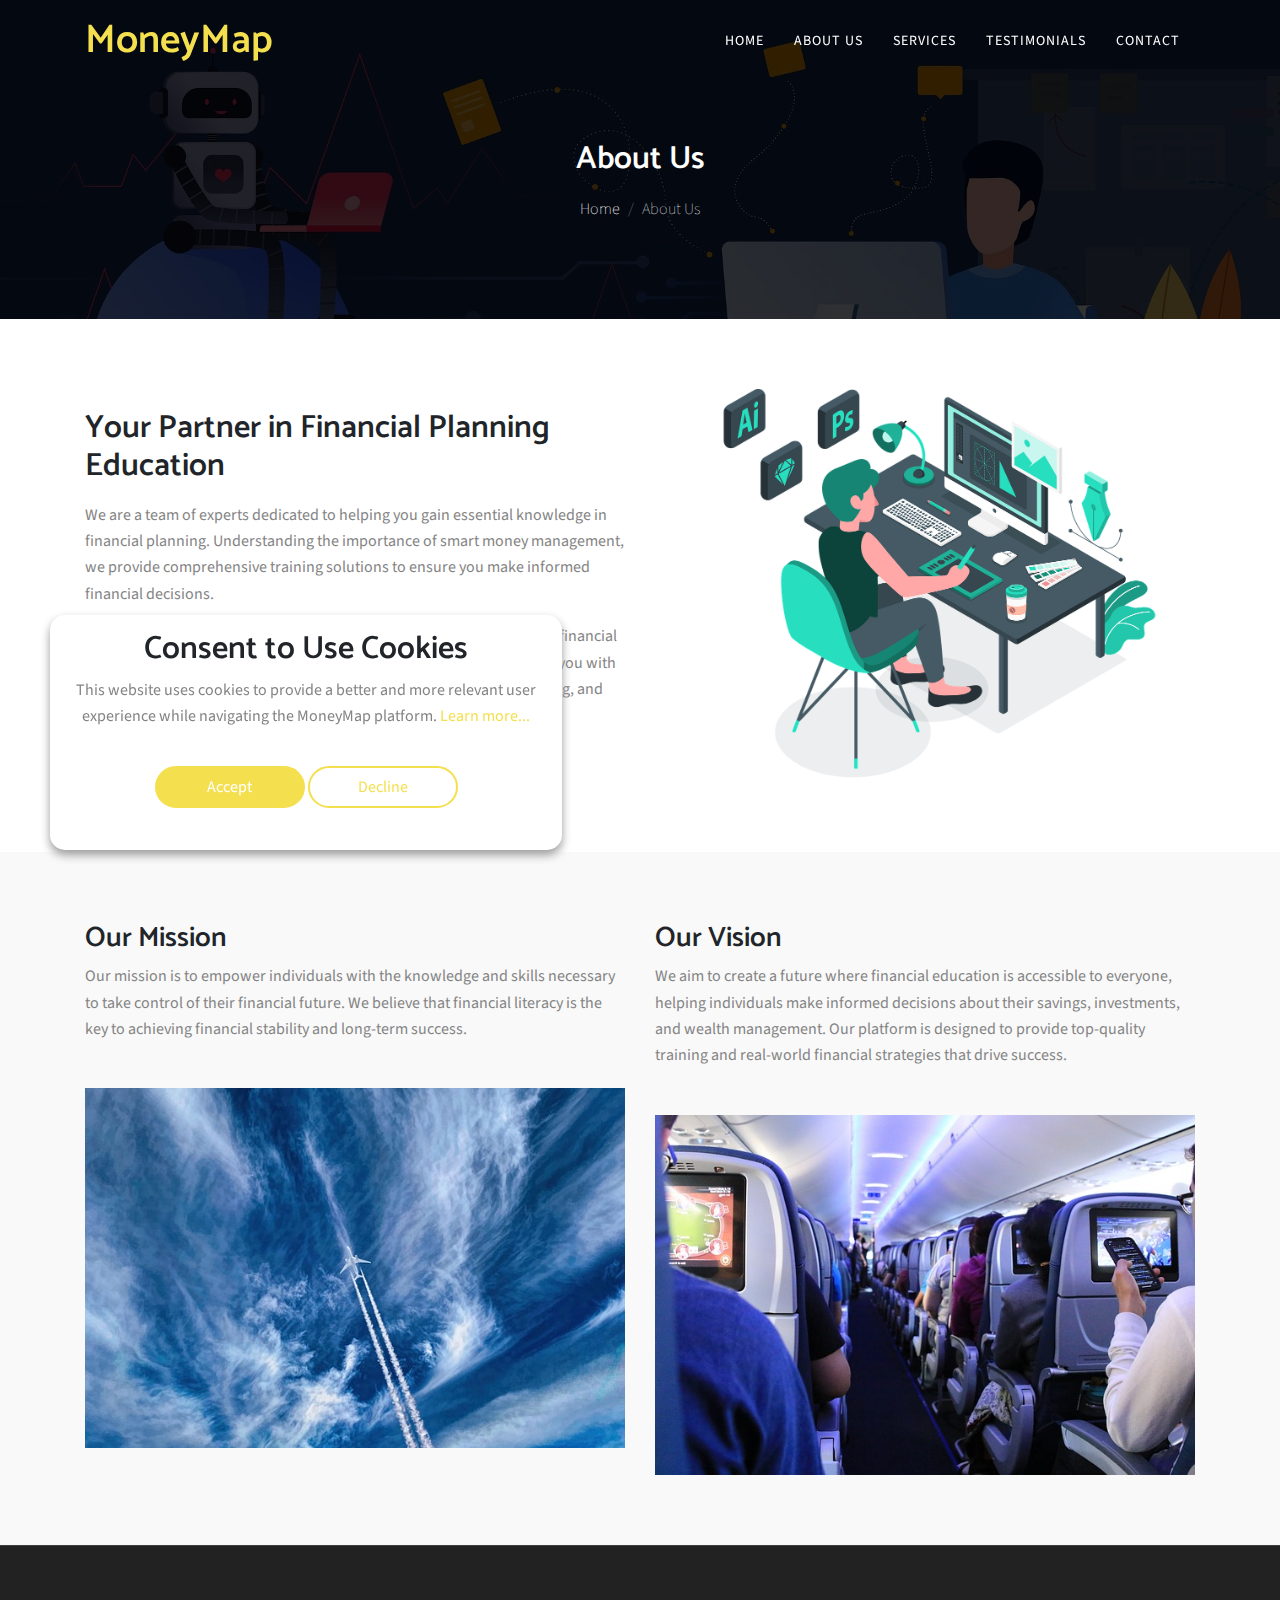
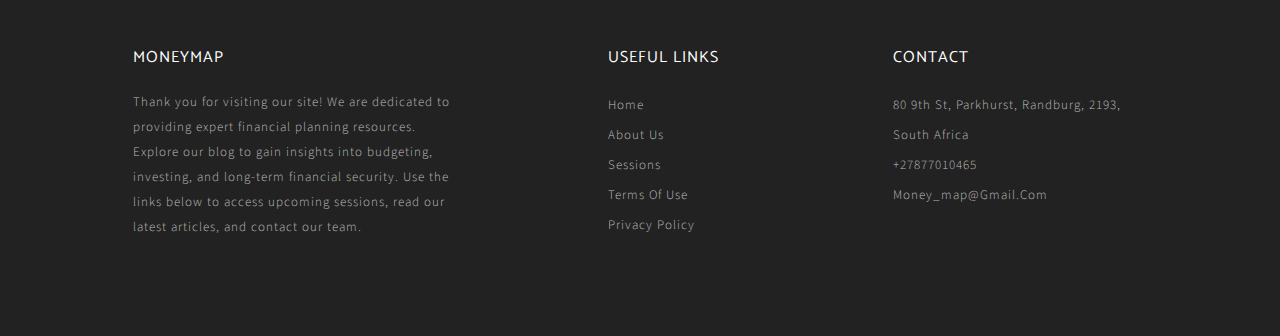
==== about.html @ ce61066f "WIP" ====
<!DOCTYPE html>

<html lang="en">
    <head>
        <!-- Basic Page Needs
  ================================================== -->
        <meta charset="utf-8" />
        <title>MoneyMap</title>

        <!-- Mobile Specific Metas
  ================================================== -->
        <meta http-equiv="X-UA-Compatible" content="IE=edge" />
        <meta
            name="description"
            content="One page parallax responsive HTML Template"
        />
        <meta
            name="viewport"
            content="width=device-width, initial-scale=1.0, maximum-scale=5.0"
        />
        <meta name="author" content="Themefisher" />
        <meta name="generator" content="Themefisher Bingo HTML Template v1.0" />

        <!-- Favicon -->
        <link
            rel="shortcut icon"
            type="image/x-icon"
            href="images/favicon.png"
        />

        <!-- CSS
  ================================================== -->
        <!-- Themefisher Icon font -->
        <link rel="stylesheet" href="plugins/themefisher-font/style.css" />
        <!-- bootstrap.min css -->
        <link rel="stylesheet" href="plugins/bootstrap/bootstrap.min.css" />
        <!-- Lightbox.min css -->
        <link rel="stylesheet" href="plugins/lightbox2/css/lightbox.min.css" />
        <!-- animation css -->
        <link rel="stylesheet" href="plugins/animate/animate.css" />
        <!-- Slick Carousel -->
        <link rel="stylesheet" href="plugins/slick/slick.css" />
        <!-- Main Stylesheet -->
        <link rel="stylesheet" href="css/style.css" />
    </head>
    <body id="body">
        <!--
  Start Preloader
  ==================================== -->
        <div id="preloader">
            <div class="preloader">
                <span></span>
                <span></span>
                <span></span>
                <span></span>
                <span></span>
                <span></span>
            </div>
        </div>
        <!--
  End Preloader
  ==================================== -->

        <!--
Fixed Navigation
==================================== -->
        <header class="navigation fixed-top">
            <div class="container">
                <!-- main nav -->
                <nav class="navbar navbar-expand-lg navbar-light px-0">
                    <!-- logo -->
                    <a class="navbar-brand logo" href="index.html">
                        <h1 style="margin-bottom: 0px; color: #f4df4eff">
                            MoneyMap
                        </h1>
                    </a>
                    <!-- /logo -->
                    <button
                        class="navbar-toggler"
                        type="button"
                        data-toggle="collapse"
                        data-target="#navigation"
                        aria-controls="navigation"
                        aria-expanded="false"
                        aria-label="Toggle navigation"
                    >
                        <span class="navbar-toggler-icon"></span>
                    </button>

                    <div class="collapse navbar-collapse" id="navigation">
                        <ul class="navbar-nav ml-auto text-center">
                            <li class="nav-item">
                                <a class="nav-link" href="index.html">Home</a>
                            </li>

                            <li class="nav-item">
                                <a class="nav-link" href="about.html"
                                    >About Us</a
                                >
                            </li>
                            <li class="nav-item">
                                <a class="nav-link" href="service.html"
                                    >Services</a
                                >
                            </li>
                            <li class="nav-item">
                                <a class="nav-link" href="testimonials.html"
                                    >Testimonials</a
                                >
                            </li>
                            <li class="nav-item">
                                <a class="nav-link" href="contact.html"
                                    >Contact</a
                                >
                            </li>
                        </ul>
                    </div>
                </nav>
                <!-- /main nav -->
            </div>
        </header>
        <!--
End Fixed Navigation
==================================== -->

        <section class="single-page-header">
            <div class="container">
                <div class="row">
                    <div class="col-md-12">
                        <h2>About Us</h2>
                        <ol
                            class="breadcrumb header-bradcrumb justify-content-center"
                        >
                            <li class="breadcrumb-item">
                                <a href="index.html" class="text-white">Home</a>
                            </li>
                            <li
                                class="breadcrumb-item active"
                                aria-current="page"
                            >
                                About Us
                            </li>
                        </ol>
                    </div>
                </div>
            </div>
        </section>

        <section class="about-shot-info section-sm">
            <div class="container">
                <div class="row">
                    <div class="col-lg-6 mt-20">
                        <h2 class="mb-3">
                            Your Partner in Financial Planning Education
                        </h2>
                        <p>
                            We are a team of experts dedicated to helping you
                            gain essential knowledge in financial planning.
                            Understanding the importance of smart money
                            management, we provide comprehensive training
                            solutions to ensure you make informed financial
                            decisions.
                        </p>
                        <p>
                            Our platform offers personalized learning
                            experiences tailored to your financial goals.
                            Whether you're a beginner or an experienced planner,
                            we equip you with the right tools and strategies to
                            improve budgeting, investment planning, and
                            long-term financial security.
                        </p>
                    </div>
                    <div class="col-lg-6 mt-4 mt-lg-0">
                        <img
                            loading="lazy"
                            class="img-fluid"
                            src="images/company/company-image.jpg"
                            alt="Financial Planning Training"
                        />
                    </div>
                </div>
            </div>
        </section>

        <section class="company-mission section-sm bg-gray">
            <div class="container">
                <div class="row">
                    <div class="col-md-6">
                        <h3>Our Mission</h3>
                        <p>
                            Our mission is to empower individuals with the
                            knowledge and skills necessary to take control of
                            their financial future. We believe that financial
                            literacy is the key to achieving financial stability
                            and long-term success.
                        </p>
                        <img
                            loading="lazy"
                            src="images/company/company-image-2.jpg"
                            alt="Financial Planning Strategies"
                            class="img-fluid mt-30"
                        />
                    </div>
                    <div class="col-md-6 mt-5 mt-md-0">
                        <h3>Our Vision</h3>
                        <p>
                            We aim to create a future where financial education
                            is accessible to everyone, helping individuals make
                            informed decisions about their savings, investments,
                            and wealth management. Our platform is designed to
                            provide top-quality training and real-world
                            financial strategies that drive success.
                        </p>
                        <img
                            loading="lazy"
                            src="images/company/company-image-3.jpg"
                            alt="Smart Financial Planning"
                            class="img-fluid mt-30"
                        />
                    </div>
                </div>
            </div>
        </section>

        <footer id="footer" class="bg-one">
            <div class="top-footer">
                <div class="container">
                    <div class="row justify-content-around">
                        <div class="col-lg-4 col-md-6 mb-5 mb-lg-0">
                            <h3>MoneyMap</h3>
                            <p>
                                Thank you for visiting our site! We are
                                dedicated to providing expert financial planning
                                resources. Explore our blog to gain insights
                                into budgeting, investing, and long-term
                                financial security. Use the links below to
                                access upcoming sessions, read our latest
                                articles, and contact our team.
                            </p>
                        </div>
                        <!-- End of .col-sm-3 -->

                        <div class="col-lg-2 col-md-6 mb-5 mb-md-0">
                            <ul>
                                <li>
                                    <h3>Useful Links</h3>
                                </li>
                                <li><a href="index.html">Home</a></li>
                                <li><a href="about.html">About Us</a></li>
                                <li><a href="webinars.html">Sessions</a></li>
                                <li>
                                    <a href="terms-of-use.html">Terms of Use</a>
                                </li>
                                <li>
                                    <a href="privacy-policy.html"
                                        >Privacy Policy</a
                                    >
                                </li>
                            </ul>
                        </div>
                        <!-- End of .col-sm-3 -->

                        <div class="col-lg-3 col-md-6">
                            <ul>
                                <li>
                                    <h3>Contact</h3>
                                </li>
                                <li>
                                    <a href="contact.html">
                                        80 9th St, Parkhurst, Randburg, 2193,
                                        South Africa
                                    </a>
                                </li>
                                <li>
                                    <a href="contact.html">+27877010465</a>
                                </li>
                                <li>
                                    <a href="contact.html"
                                        >money_map@gmail.com</a
                                    >
                                </li>
                            </ul>
                        </div>
                        <!-- End of .col-sm-3 -->
                    </div>
                </div>
                <!-- end container -->
            </div>
        </footer>
        <!-- end footer -->

        <!-- Cookie banner -->
        <div class="cookie-wrapper show">
            <div>
                <i class="bx bx-cookie"></i>
                <h2 style="text-align: center">Consent to Use Cookies</h2>
            </div>

            <div class="data">
                <p>
                    This website uses cookies to provide a better and more
                    relevant user experience while navigating the MoneyMap
                    platform.
                    <a href="cookie-policy.html">Learn more...</a>
                </p>
            </div>

            <div class="buttons">
                <button class="cookie-button" id="acceptBtn">Accept</button>
                <button class="cookie-button" id="declineBtn">Decline</button>
            </div>
        </div>
        <!-- End Cookie banner -->

        <!-- end Footer Area
========================================== -->
        <!-- 
    Essential Scripts
    =====================================-->
        <!-- Main jQuery -->
        <script src="plugins/jquery/jquery.min.js"></script>

        <!-- Bootstrap4 -->
        <script src="plugins/bootstrap/bootstrap.min.js"></script>
        <!-- Parallax -->
        <script src="plugins/parallax/jquery.parallax-1.1.3.js"></script>
        <!-- lightbox -->
        <script src="plugins/lightbox2/js/lightbox.min.js"></script>
        <!-- Owl Carousel -->
        <script src="plugins/slick/slick.min.js"></script>
        <!-- filter -->
        <script src="plugins/filterizr/jquery.filterizr.min.js"></script>
        <!-- Smooth Scroll js -->
        <script src="plugins/smooth-scroll/smooth-scroll.min.js"></script>

        <!-- Custom js -->
        <script src="js/script.js"></script>
        <script src="js/cookiebanner.js"></script>
    </body>
</html>
---- plugins/themefisher-font/style.css ----
@font-face {
  font-family: 'themefisher-font';
  src:  url('fonts/themefisher-font.eot?ug5hnh');
  src:  url('fonts/themefisher-font.eot?ug5hnh#iefix') format('embedded-opentype'),
    url('fonts/themefisher-font.ttf?ug5hnh') format('truetype'),
    url('fonts/themefisher-font.woff?ug5hnh') format('woff'),
    url('fonts/themefisher-font.svg?ug5hnh#themefisher-font') format('svg');
  font-weight: normal;
  font-style: normal;
}

[class^="tf-"], [class*=" tf-"] {
  /* use !important to prevent issues with browser extensions that change fonts */
  font-family: 'themefisher-font' !important;
  speak: none;
  font-style: normal;
  font-weight: normal;
  font-variant: normal;
  text-transform: none;
  line-height: 1;

  /* Better Font Rendering =========== */
  -webkit-font-smoothing: antialiased;
  -moz-osx-font-smoothing: grayscale;
}

.tf-ion-alert-circled:before {
  content: "\f100";
}
.tf-ion-alert:before {
  content: "\f101";
}
.tf-ion-android-add-circle:before {
  content: "\f359";
}
.tf-ion-android-add:before {
  content: "\f2c7";
}
.tf-ion-android-alarm-clock:before {
  content: "\f35a";
}
.tf-ion-android-alert:before {
  content: "\f35b";
}
.tf-ion-android-apps:before {
  content: "\f35c";
}
.tf-ion-android-archive:before {
  content: "\f2c9";
}
.tf-ion-android-arrow-back:before {
  content: "\f2ca";
}
.tf-ion-android-arrow-down:before {
  content: "\f35d";
}
.tf-ion-android-arrow-dropdown-circle:before {
  content: "\f35e";
}
.tf-ion-android-arrow-dropdown:before {
  content: "\f35f";
}
.tf-ion-android-arrow-dropleft-circle:before {
  content: "\f360";
}
.tf-ion-android-arrow-dropleft:before {
  content: "\f361";
}
.tf-ion-android-arrow-dropright-circle:before {
  content: "\f362";
}
.tf-ion-android-arrow-dropright:before {
  content: "\f363";
}
.tf-ion-android-arrow-dropup-circle:before {
  content: "\f364";
}
.tf-ion-android-arrow-dropup:before {
  content: "\f365";
}
.tf-ion-android-arrow-forward:before {
  content: "\f30f";
}
.tf-ion-android-arrow-up:before {
  content: "\f366";
}
.tf-ion-android-attach:before {
  content: "\f367";
}
.tf-ion-android-bar:before {
  content: "\f368";
}
.tf-ion-android-bicycle:before {
  content: "\f369";
}
.tf-ion-android-boat:before {
  content: "\f36a";
}
.tf-ion-android-bookmark:before {
  content: "\f36b";
}
.tf-ion-android-bulb:before {
  content: "\f36c";
}
.tf-ion-android-bus:before {
  content: "\f36d";
}
.tf-ion-android-calendar:before {
  content: "\f2d1";
}
.tf-ion-android-call:before {
  content: "\f2d2";
}
.tf-ion-android-camera:before {
  content: "\f2d3";
}
.tf-ion-android-cancel:before {
  content: "\f36e";
}
.tf-ion-android-car:before {
  content: "\f36f";
}
.tf-ion-android-cart:before {
  content: "\f370";
}
.tf-ion-android-chat:before {
  content: "\f2d4";
}
.tf-ion-android-checkbox-blank:before {
  content: "\f371";
}
.tf-ion-android-checkbox-outline-blank:before {
  content: "\f372";
}
.tf-ion-android-checkbox-outline:before {
  content: "\f373";
}
.tf-ion-android-checkbox:before {
  content: "\f374";
}
.tf-ion-android-checkmark-circle:before {
  content: "\f375";
}
.tf-ion-android-clipboard:before {
  content: "\f376";
}
.tf-ion-android-close:before {
  content: "\f2d7";
}
.tf-ion-android-cloud-circle:before {
  content: "\f377";
}
.tf-ion-android-cloud-done:before {
  content: "\f378";
}
.tf-ion-android-cloud-outline:before {
  content: "\f379";
}
.tf-ion-android-cloud:before {
  content: "\f37a";
}
.tf-ion-android-color-palette:before {
  content: "\f37b";
}
.tf-ion-android-compass:before {
  content: "\f37c";
}
.tf-ion-android-contact:before {
  content: "\f2d8";
}
.tf-ion-android-contacts:before {
  content: "\f2d9";
}
.tf-ion-android-contract:before {
  content: "\f37d";
}
.tf-ion-android-create:before {
  content: "\f37e";
}
.tf-ion-android-delete:before {
  content: "\f37f";
}
.tf-ion-android-desktop:before {
  content: "\f380";
}
.tf-ion-android-document:before {
  content: "\f381";
}
.tf-ion-android-done-all:before {
  content: "\f382";
}
.tf-ion-android-done:before {
  content: "\f383";
}
.tf-ion-android-download:before {
  content: "\f2dd";
}
.tf-ion-android-drafts:before {
  content: "\f384";
}
.tf-ion-android-exit:before {
  content: "\f385";
}
.tf-ion-android-expand:before {
  content: "\f386";
}
.tf-ion-android-favorite-outline:before {
  content: "\f387";
}
.tf-ion-android-favorite:before {
  content: "\f388";
}
.tf-ion-android-film:before {
  content: "\f389";
}
.tf-ion-android-folder-open:before {
  content: "\f38a";
}
.tf-ion-android-folder:before {
  content: "\f2e0";
}
.tf-ion-android-funnel:before {
  content: "\f38b";
}
.tf-ion-android-globe:before {
  content: "\f38c";
}
.tf-ion-android-hand:before {
  content: "\f2e3";
}
.tf-ion-android-hangout:before {
  content: "\f38d";
}
.tf-ion-android-happy:before {
  content: "\f38e";
}
.tf-ion-android-home:before {
  content: "\f38f";
}
.tf-ion-android-image:before {
  content: "\f2e4";
}
.tf-ion-android-laptop:before {
  content: "\f390";
}
.tf-ion-android-list:before {
  content: "\f391";
}
.tf-ion-android-locate:before {
  content: "\f2e9";
}
.tf-ion-android-lock:before {
  content: "\f392";
}
.tf-ion-android-mail:before {
  content: "\f2eb";
}
.tf-ion-android-map:before {
  content: "\f393";
}
.tf-ion-android-menu:before {
  content: "\f394";
}
.tf-ion-android-microphone-off:before {
  content: "\f395";
}
.tf-ion-android-microphone:before {
  content: "\f2ec";
}
.tf-ion-android-more-horizontal:before {
  content: "\f396";
}
.tf-ion-android-more-vertical:before {
  content: "\f397";
}
.tf-ion-android-navigate:before {
  content: "\f398";
}
.tf-ion-android-notifications-none:before {
  content: "\f399";
}
.tf-ion-android-notifications-off:before {
  content: "\f39a";
}
.tf-ion-android-notifications:before {
  content: "\f39b";
}
.tf-ion-android-open:before {
  content: "\f39c";
}
.tf-ion-android-options:before {
  content: "\f39d";
}
.tf-ion-android-people:before {
  content: "\f39e";
}
.tf-ion-android-person-add:before {
  content: "\f39f";
}
.tf-ion-android-person:before {
  content: "\f3a0";
}
.tf-ion-android-phone-landscape:before {
  content: "\f3a1";
}
.tf-ion-android-phone-portrait:before {
  content: "\f3a2";
}
.tf-ion-android-pin:before {
  content: "\f3a3";
}
.tf-ion-android-plane:before {
  content: "\f3a4";
}
.tf-ion-android-playstore:before {
  content: "\f2f0";
}
.tf-ion-android-print:before {
  content: "\f3a5";
}
.tf-ion-android-radio-button-off:before {
  content: "\f3a6";
}
.tf-ion-android-radio-button-on:before {
  content: "\f3a7";
}
.tf-ion-android-refresh:before {
  content: "\f3a8";
}
.tf-ion-android-remove-circle:before {
  content: "\f3a9";
}
.tf-ion-android-remove:before {
  content: "\f2f4";
}
.tf-ion-android-restaurant:before {
  content: "\f3aa";
}
.tf-ion-android-sad:before {
  content: "\f3ab";
}
.tf-ion-android-search:before {
  content: "\f2f5";
}
.tf-ion-android-send:before {
  content: "\f2f6";
}
.tf-ion-android-settings:before {
  content: "\f2f7";
}
.tf-ion-android-share-alt:before {
  content: "\f3ac";
}
.tf-ion-android-share:before {
  content: "\f2f8";
}
.tf-ion-android-star-half:before {
  content: "\f3ad";
}
.tf-ion-android-star-outline:before {
  content: "\f3ae";
}
.tf-ion-android-star:before {
  content: "\f2fc";
}
.tf-ion-android-stopwatch:before {
  content: "\f2fd";
}
.tf-ion-android-subway:before {
  content: "\f3af";
}
.tf-ion-android-sunny:before {
  content: "\f3b0";
}
.tf-ion-android-sync:before {
  content: "\f3b1";
}
.tf-ion-android-textsms:before {
  content: "\f3b2";
}
.tf-ion-android-time:before {
  content: "\f3b3";
}
.tf-ion-android-train:before {
  content: "\f3b4";
}
.tf-ion-android-unlock:before {
  content: "\f3b5";
}
.tf-ion-android-upload:before {
  content: "\f3b6";
}
.tf-ion-android-volume-down:before {
  content: "\f3b7";
}
.tf-ion-android-volume-mute:before {
  content: "\f3b8";
}
.tf-ion-android-volume-off:before {
  content: "\f3b9";
}
.tf-ion-android-volume-up:before {
  content: "\f3ba";
}
.tf-ion-android-walk:before {
  content: "\f3bb";
}
.tf-ion-android-warning:before {
  content: "\f3bc";
}
.tf-ion-android-watch:before {
  content: "\f3bd";
}
.tf-ion-android-wifi:before {
  content: "\f305";
}
.tf-ion-aperture:before {
  content: "\f313";
}
.tf-ion-archive:before {
  content: "\f102";
}
.tf-ion-arrow-down-a:before {
  content: "\f103";
}
.tf-ion-arrow-down-b:before {
  content: "\f104";
}
.tf-ion-arrow-down-c:before {
  content: "\f105";
}
.tf-ion-arrow-expand:before {
  content: "\f25e";
}
.tf-ion-arrow-graph-down-left:before {
  content: "\f25f";
}
.tf-ion-arrow-graph-down-right:before {
  content: "\f260";
}
.tf-ion-arrow-graph-up-left:before {
  content: "\f261";
}
.tf-ion-arrow-graph-up-right:before {
  content: "\f262";
}
.tf-ion-arrow-left-a:before {
  content: "\f106";
}
.tf-ion-arrow-left-b:before {
  content: "\f107";
}
.tf-ion-arrow-left-c:before {
  content: "\f108";
}
.tf-ion-arrow-move:before {
  content: "\f263";
}
.tf-ion-arrow-resize:before {
  content: "\f264";
}
.tf-ion-arrow-return-left:before {
  content: "\f265";
}
.tf-ion-arrow-return-right:before {
  content: "\f266";
}
.tf-ion-arrow-right-a:before {
  content: "\f109";
}
.tf-ion-arrow-right-b:before {
  content: "\f10a";
}
.tf-ion-arrow-right-c:before {
  content: "\f10b";
}
.tf-ion-arrow-shrink:before {
  content: "\f267";
}
.tf-ion-arrow-swap:before {
  content: "\f268";
}
.tf-ion-arrow-up-a:before {
  content: "\f10c";
}
.tf-ion-arrow-up-b:before {
  content: "\f10d";
}
.tf-ion-arrow-up-c:before {
  content: "\f10e";
}
.tf-ion-asterisk:before {
  content: "\f314";
}
.tf-ion-at:before {
  content: "\f10f";
}
.tf-ion-backspace-outline:before {
  content: "\f3be";
}
.tf-ion-backspace:before {
  content: "\f3bf";
}
.tf-ion-bag:before {
  content: "\f110";
}
.tf-ion-battery-charging:before {
  content: "\f111";
}
.tf-ion-battery-empty:before {
  content: "\f112";
}
.tf-ion-battery-full:before {
  content: "\f113";
}
.tf-ion-battery-half:before {
  content: "\f114";
}
.tf-ion-battery-low:before {
  content: "\f115";
}
.tf-ion-beaker:before {
  content: "\f269";
}
.tf-ion-beer:before {
  content: "\f26a";
}
.tf-ion-bluetooth:before {
  content: "\f116";
}
.tf-ion-bonfire:before {
  content: "\f315";
}
.tf-ion-bookmark:before {
  content: "\f26b";
}
.tf-ion-bowtie:before {
  content: "\f3c0";
}
.tf-ion-briefcase:before {
  content: "\f26c";
}
.tf-ion-bug:before {
  content: "\f2be";
}
.tf-ion-calculator:before {
  content: "\f26d";
}
.tf-ion-calendar:before {
  content: "\f117";
}
.tf-ion-camera:before {
  content: "\f118";
}
.tf-ion-card:before {
  content: "\f119";
}
.tf-ion-cash:before {
  content: "\f316";
}
.tf-ion-chatbox-working:before {
  content: "\f11a";
}
.tf-ion-chatbox:before {
  content: "\f11b";
}
.tf-ion-chatboxes:before {
  content: "\f11c";
}
.tf-ion-chatbubble-working:before {
  content: "\f11d";
}
.tf-ion-chatbubble:before {
  content: "\f11e";
}
.tf-ion-chatbubbles:before {
  content: "\f11f";
}
.tf-ion-checkmark-circled:before {
  content: "\f120";
}
.tf-ion-checkmark-round:before {
  content: "\f121";
}
.tf-ion-checkmark:before {
  content: "\f122";
}
.tf-ion-chevron-down:before {
  content: "\f123";
}
.tf-ion-chevron-left:before {
  content: "\f124";
}
.tf-ion-chevron-right:before {
  content: "\f125";
}
.tf-ion-chevron-up:before {
  content: "\f126";
}
.tf-ion-clipboard:before {
  content: "\f127";
}
.tf-ion-clock:before {
  content: "\f26e";
}
.tf-ion-close-circled:before {
  content: "\f128";
}
.tf-ion-close-round:before {
  content: "\f129";
}
.tf-ion-close:before {
  content: "\f12a";
}
.tf-ion-closed-captioning:before {
  content: "\f317";
}
.tf-ion-cloud:before {
  content: "\f12b";
}
.tf-ion-code-download:before {
  content: "\f26f";
}
.tf-ion-code-working:before {
  content: "\f270";
}
.tf-ion-code:before {
  content: "\f271";
}
.tf-ion-coffee:before {
  content: "\f272";
}
.tf-ion-compass:before {
  content: "\f273";
}
.tf-ion-compose:before {
  content: "\f12c";
}
.tf-ion-connection-bars:before {
  content: "\f274";
}
.tf-ion-contrast:before {
  content: "\f275";
}
.tf-ion-crop:before {
  content: "\f3c1";
}
.tf-ion-cube:before {
  content: "\f318";
}
.tf-ion-disc:before {
  content: "\f12d";
}
.tf-ion-document-text:before {
  content: "\f12e";
}
.tf-ion-document:before {
  content: "\f12f";
}
.tf-ion-drag:before {
  content: "\f130";
}
.tf-ion-earth:before {
  content: "\f276";
}
.tf-ion-easel:before {
  content: "\f3c2";
}
.tf-ion-edit:before {
  content: "\f2bf";
}
.tf-ion-egg:before {
  content: "\f277";
}
.tf-ion-eject:before {
  content: "\f131";
}
.tf-ion-email-unread:before {
  content: "\f3c3";
}
.tf-ion-email:before {
  content: "\f132";
}
.tf-ion-erlenmeyer-flask-bubbles:before {
  content: "\f3c4";
}
.tf-ion-erlenmeyer-flask:before {
  content: "\f3c5";
}
.tf-ion-eye-disabled:before {
  content: "\f306";
}
.tf-ion-eye:before {
  content: "\f133";
}
.tf-ion-female:before {
  content: "\f278";
}
.tf-ion-filing:before {
  content: "\f134";
}
.tf-ion-film-marker:before {
  content: "\f135";
}
.tf-ion-fireball:before {
  content: "\f319";
}
.tf-ion-flag:before {
  content: "\f279";
}
.tf-ion-flame:before {
  content: "\f31a";
}
.tf-ion-flash-off:before {
  content: "\f136";
}
.tf-ion-flash:before {
  content: "\f137";
}
.tf-ion-folder:before {
  content: "\f139";
}
.tf-ion-fork-repo:before {
  content: "\f2c0";
}
.tf-ion-fork:before {
  content: "\f27a";
}
.tf-ion-forward:before {
  content: "\f13a";
}
.tf-ion-funnel:before {
  content: "\f31b";
}
.tf-ion-gear-a:before {
  content: "\f13d";
}
.tf-ion-gear-b:before {
  content: "\f13e";
}
.tf-ion-grid:before {
  content: "\f13f";
}
.tf-ion-hammer:before {
  content: "\f27b";
}
.tf-ion-happy-outline:before {
  content: "\f3c6";
}
.tf-ion-happy:before {
  content: "\f31c";
}
.tf-ion-headphone:before {
  content: "\f140";
}
.tf-ion-heart-broken:before {
  content: "\f31d";
}
.tf-ion-heart:before {
  content: "\f141";
}
.tf-ion-help-buoy:before {
  content: "\f27c";
}
.tf-ion-help-circled:before {
  content: "\f142";
}
.tf-ion-help:before {
  content: "\f143";
}
.tf-ion-home:before {
  content: "\f144";
}
.tf-ion-icecream:before {
  content: "\f27d";
}
.tf-ion-image:before {
  content: "\f147";
}
.tf-ion-images:before {
  content: "\f148";
}
.tf-ion-information-circled:before {
  content: "\f149";
}
.tf-ion-information:before {
  content: "\f14a";
}
.tf-ion-ionic:before {
  content: "\f14b";
}
.tf-ion-ios-alarm-outline:before {
  content: "\f3c7";
}
.tf-ion-ios-alarm:before {
  content: "\f3c8";
}
.tf-ion-ios-albums-outline:before {
  content: "\f3c9";
}
.tf-ion-ios-albums:before {
  content: "\f3ca";
}
.tf-ion-ios-americanfootball-outline:before {
  content: "\f3cb";
}
.tf-ion-ios-americanfootball:before {
  content: "\f3cc";
}
.tf-ion-ios-analytics-outline:before {
  content: "\f3cd";
}
.tf-ion-ios-analytics:before {
  content: "\f3ce";
}
.tf-ion-ios-arrow-back:before {
  content: "\f3cf";
}
.tf-ion-ios-arrow-down:before {
  content: "\f3d0";
}
.tf-ion-ios-arrow-forward:before {
  content: "\f3d1";
}
.tf-ion-ios-arrow-left:before {
  content: "\f3d2";
}
.tf-ion-ios-arrow-right:before {
  content: "\f3d3";
}
.tf-ion-ios-arrow-thin-down:before {
  content: "\f3d4";
}
.tf-ion-ios-arrow-thin-left:before {
  content: "\f3d5";
}
.tf-ion-ios-arrow-thin-right:before {
  content: "\f3d6";
}
.tf-ion-ios-arrow-thin-up:before {
  content: "\f3d7";
}
.tf-ion-ios-arrow-up:before {
  content: "\f3d8";
}
.tf-ion-ios-at-outline:before {
  content: "\f3d9";
}
.tf-ion-ios-at:before {
  content: "\f3da";
}
.tf-ion-ios-barcode-outline:before {
  content: "\f3db";
}
.tf-ion-ios-barcode:before {
  content: "\f3dc";
}
.tf-ion-ios-baseball-outline:before {
  content: "\f3dd";
}
.tf-ion-ios-baseball:before {
  content: "\f3de";
}
.tf-ion-ios-basketball-outline:before {
  content: "\f3df";
}
.tf-ion-ios-basketball:before {
  content: "\f3e0";
}
.tf-ion-ios-bell-outline:before {
  content: "\f3e1";
}
.tf-ion-ios-bell:before {
  content: "\f3e2";
}
.tf-ion-ios-body-outline:before {
  content: "\f3e3";
}
.tf-ion-ios-body:before {
  content: "\f3e4";
}
.tf-ion-ios-bolt-outline:before {
  content: "\f3e5";
}
.tf-ion-ios-bolt:before {
  content: "\f3e6";
}
.tf-ion-ios-book-outline:before {
  content: "\f3e7";
}
.tf-ion-ios-book:before {
  content: "\f3e8";
}
.tf-ion-ios-bookmarks-outline:before {
  content: "\f3e9";
}
.tf-ion-ios-bookmarks:before {
  content: "\f3ea";
}
.tf-ion-ios-box-outline:before {
  content: "\f3eb";
}
.tf-ion-ios-box:before {
  content: "\f3ec";
}
.tf-ion-ios-briefcase-outline:before {
  content: "\f3ed";
}
.tf-ion-ios-briefcase:before {
  content: "\f3ee";
}
.tf-ion-ios-browsers-outline:before {
  content: "\f3ef";
}
.tf-ion-ios-browsers:before {
  content: "\f3f0";
}
.tf-ion-ios-calculator-outline:before {
  content: "\f3f1";
}
.tf-ion-ios-calculator:before {
  content: "\f3f2";
}
.tf-ion-ios-calendar-outline:before {
  content: "\f3f3";
}
.tf-ion-ios-calendar:before {
  content: "\f3f4";
}
.tf-ion-ios-camera-outline:before {
  content: "\f3f5";
}
.tf-ion-ios-camera:before {
  content: "\f3f6";
}
.tf-ion-ios-cart-outline:before {
  content: "\f3f7";
}
.tf-ion-ios-cart:before {
  content: "\f3f8";
}
.tf-ion-ios-chatboxes-outline:before {
  content: "\f3f9";
}
.tf-ion-ios-chatboxes:before {
  content: "\f3fa";
}
.tf-ion-ios-chatbubble-outline:before {
  content: "\f3fb";
}
.tf-ion-ios-chatbubble:before {
  content: "\f3fc";
}
.tf-ion-ios-checkmark-empty:before {
  content: "\f3fd";
}
.tf-ion-ios-checkmark-outline:before {
  content: "\f3fe";
}
.tf-ion-ios-checkmark:before {
  content: "\f3ff";
}
.tf-ion-ios-circle-filled:before {
  content: "\f400";
}
.tf-ion-ios-circle-outline:before {
  content: "\f401";
}
.tf-ion-ios-clock-outline:before {
  content: "\f402";
}
.tf-ion-ios-clock:before {
  content: "\f403";
}
.tf-ion-ios-close-empty:before {
  content: "\f404";
}
.tf-ion-ios-close-outline:before {
  content: "\f405";
}
.tf-ion-ios-close:before {
  content: "\f406";
}
.tf-ion-ios-cloud-download-outline:before {
  content: "\f407";
}
.tf-ion-ios-cloud-download:before {
  content: "\f408";
}
.tf-ion-ios-cloud-outline:before {
  content: "\f409";
}
.tf-ion-ios-cloud-upload-outline:before {
  content: "\f40a";
}
.tf-ion-ios-cloud-upload:before {
  content: "\f40b";
}
.tf-ion-ios-cloud:before {
  content: "\f40c";
}
.tf-ion-ios-cloudy-night-outline:before {
  content: "\f40d";
}
.tf-ion-ios-cloudy-night:before {
  content: "\f40e";
}
.tf-ion-ios-cloudy-outline:before {
  content: "\f40f";
}
.tf-ion-ios-cloudy:before {
  content: "\f410";
}
.tf-ion-ios-cog-outline:before {
  content: "\f411";
}
.tf-ion-ios-cog:before {
  content: "\f412";
}
.tf-ion-ios-color-filter-outline:before {
  content: "\f413";
}
.tf-ion-ios-color-filter:before {
  content: "\f414";
}
.tf-ion-ios-color-wand-outline:before {
  content: "\f415";
}
.tf-ion-ios-color-wand:before {
  content: "\f416";
}
.tf-ion-ios-compose-outline:before {
  content: "\f417";
}
.tf-ion-ios-compose:before {
  content: "\f418";
}
.tf-ion-ios-contact-outline:before {
  content: "\f419";
}
.tf-ion-ios-contact:before {
  content: "\f41a";
}
.tf-ion-ios-copy-outline:before {
  content: "\f41b";
}
.tf-ion-ios-copy:before {
  content: "\f41c";
}
.tf-ion-ios-crop-strong:before {
  content: "\f41d";
}
.tf-ion-ios-crop:before {
  content: "\f41e";
}
.tf-ion-ios-download-outline:before {
  content: "\f41f";
}
.tf-ion-ios-download:before {
  content: "\f420";
}
.tf-ion-ios-drag:before {
  content: "\f421";
}
.tf-ion-ios-email-outline:before {
  content: "\f422";
}
.tf-ion-ios-email:before {
  content: "\f423";
}
.tf-ion-ios-eye-outline:before {
  content: "\f424";
}
.tf-ion-ios-eye:before {
  content: "\f425";
}
.tf-ion-ios-fastforward-outline:before {
  content: "\f426";
}
.tf-ion-ios-fastforward:before {
  content: "\f427";
}
.tf-ion-ios-filing-outline:before {
  content: "\f428";
}
.tf-ion-ios-filing:before {
  content: "\f429";
}
.tf-ion-ios-film-outline:before {
  content: "\f42a";
}
.tf-ion-ios-film:before {
  content: "\f42b";
}
.tf-ion-ios-flag-outline:before {
  content: "\f42c";
}
.tf-ion-ios-flag:before {
  content: "\f42d";
}
.tf-ion-ios-flame-outline:before {
  content: "\f42e";
}
.tf-ion-ios-flame:before {
  content: "\f42f";
}
.tf-ion-ios-flask-outline:before {
  content: "\f430";
}
.tf-ion-ios-flask:before {
  content: "\f431";
}
.tf-ion-ios-flower-outline:before {
  content: "\f432";
}
.tf-ion-ios-flower:before {
  content: "\f433";
}
.tf-ion-ios-folder-outline:before {
  content: "\f434";
}
.tf-ion-ios-folder:before {
  content: "\f435";
}
.tf-ion-ios-football-outline:before {
  content: "\f436";
}
.tf-ion-ios-football:before {
  content: "\f437";
}
.tf-ion-ios-game-controller-a-outline:before {
  content: "\f438";
}
.tf-ion-ios-game-controller-a:before {
  content: "\f439";
}
.tf-ion-ios-game-controller-b-outline:before {
  content: "\f43a";
}
.tf-ion-ios-game-controller-b:before {
  content: "\f43b";
}
.tf-ion-ios-gear-outline:before {
  content: "\f43c";
}
.tf-ion-ios-gear:before {
  content: "\f43d";
}
.tf-ion-ios-glasses-outline:before {
  content: "\f43e";
}
.tf-ion-ios-glasses:before {
  content: "\f43f";
}
.tf-ion-ios-grid-view-outline:before {
  content: "\f440";
}
.tf-ion-ios-grid-view:before {
  content: "\f441";
}
.tf-ion-ios-heart-outline:before {
  content: "\f442";
}
.tf-ion-ios-heart:before {
  content: "\f443";
}
.tf-ion-ios-help-empty:before {
  content: "\f444";
}
.tf-ion-ios-help-outline:before {
  content: "\f445";
}
.tf-ion-ios-help:before {
  content: "\f446";
}
.tf-ion-ios-home-outline:before {
  content: "\f447";
}
.tf-ion-ios-home:before {
  content: "\f448";
}
.tf-ion-ios-infinite-outline:before {
  content: "\f449";
}
.tf-ion-ios-infinite:before {
  content: "\f44a";
}
.tf-ion-ios-information-empty:before {
  content: "\f44b";
}
.tf-ion-ios-information-outline:before {
  content: "\f44c";
}
.tf-ion-ios-information:before {
  content: "\f44d";
}
.tf-ion-ios-ionic-outline:before {
  content: "\f44e";
}
.tf-ion-ios-keypad-outline:before {
  content: "\f44f";
}
.tf-ion-ios-keypad:before {
  content: "\f450";
}
.tf-ion-ios-lightbulb-outline:before {
  content: "\f451";
}
.tf-ion-ios-lightbulb:before {
  content: "\f452";
}
.tf-ion-ios-list-outline:before {
  content: "\f453";
}
.tf-ion-ios-list:before {
  content: "\f454";
}
.tf-ion-ios-location-outline:before {
  content: "\f455";
}
.tf-ion-ios-location:before {
  content: "\f456";
}
.tf-ion-ios-locked-outline:before {
  content: "\f457";
}
.tf-ion-ios-locked:before {
  content: "\f458";
}
.tf-ion-ios-loop-strong:before {
  content: "\f459";
}
.tf-ion-ios-loop:before {
  content: "\f45a";
}
.tf-ion-ios-medical-outline:before {
  content: "\f45b";
}
.tf-ion-ios-medical:before {
  content: "\f45c";
}
.tf-ion-ios-medkit-outline:before {
  content: "\f45d";
}
.tf-ion-ios-medkit:before {
  content: "\f45e";
}
.tf-ion-ios-mic-off:before {
  content: "\f45f";
}
.tf-ion-ios-mic-outline:before {
  content: "\f460";
}
.tf-ion-ios-mic:before {
  content: "\f461";
}
.tf-ion-ios-minus-empty:before {
  content: "\f462";
}
.tf-ion-ios-minus-outline:before {
  content: "\f463";
}
.tf-ion-ios-minus:before {
  content: "\f464";
}
.tf-ion-ios-monitor-outline:before {
  content: "\f465";
}
.tf-ion-ios-monitor:before {
  content: "\f466";
}
.tf-ion-ios-moon-outline:before {
  content: "\f467";
}
.tf-ion-ios-moon:before {
  content: "\f468";
}
.tf-ion-ios-more-outline:before {
  content: "\f469";
}
.tf-ion-ios-more:before {
  content: "\f46a";
}
.tf-ion-ios-musical-note:before {
  content: "\f46b";
}
.tf-ion-ios-musical-notes:before {
  content: "\f46c";
}
.tf-ion-ios-navigate-outline:before {
  content: "\f46d";
}
.tf-ion-ios-navigate:before {
  content: "\f46e";
}
.tf-ion-ios-nutrition-outline:before {
  content: "\f46f";
}
.tf-ion-ios-nutrition:before {
  content: "\f470";
}
.tf-ion-ios-paper-outline:before {
  content: "\f471";
}
.tf-ion-ios-paper:before {
  content: "\f472";
}
.tf-ion-ios-paperplane-outline:before {
  content: "\f473";
}
.tf-ion-ios-paperplane:before {
  content: "\f474";
}
.tf-ion-ios-partlysunny-outline:before {
  content: "\f475";
}
.tf-ion-ios-partlysunny:before {
  content: "\f476";
}
.tf-ion-ios-pause-outline:before {
  content: "\f477";
}
.tf-ion-ios-pause:before {
  content: "\f478";
}
.tf-ion-ios-paw-outline:before {
  content: "\f479";
}
.tf-ion-ios-paw:before {
  content: "\f47a";
}
.tf-ion-ios-people-outline:before {
  content: "\f47b";
}
.tf-ion-ios-people:before {
  content: "\f47c";
}
.tf-ion-ios-person-outline:before {
  content: "\f47d";
}
.tf-ion-ios-person:before {
  content: "\f47e";
}
.tf-ion-ios-personadd-outline:before {
  content: "\f47f";
}
.tf-ion-ios-personadd:before {
  content: "\f480";
}
.tf-ion-ios-photos-outline:before {
  content: "\f481";
}
.tf-ion-ios-photos:before {
  content: "\f482";
}
.tf-ion-ios-pie-outline:before {
  content: "\f483";
}
.tf-ion-ios-pie:before {
  content: "\f484";
}
.tf-ion-ios-pint-outline:before {
  content: "\f485";
}
.tf-ion-ios-pint:before {
  content: "\f486";
}
.tf-ion-ios-play-outline:before {
  content: "\f487";
}
.tf-ion-ios-play:before {
  content: "\f488";
}
.tf-ion-ios-plus-empty:before {
  content: "\f489";
}
.tf-ion-ios-plus-outline:before {
  content: "\f48a";
}
.tf-ion-ios-plus:before {
  content: "\f48b";
}
.tf-ion-ios-pricetag-outline:before {
  content: "\f48c";
}
.tf-ion-ios-pricetag:before {
  content: "\f48d";
}
.tf-ion-ios-pricetags-outline:before {
  content: "\f48e";
}
.tf-ion-ios-pricetags:before {
  content: "\f48f";
}
.tf-ion-ios-printer-outline:before {
  content: "\f490";
}
.tf-ion-ios-printer:before {
  content: "\f491";
}
.tf-ion-ios-pulse-strong:before {
  content: "\f492";
}
.tf-ion-ios-pulse:before {
  content: "\f493";
}
.tf-ion-ios-rainy-outline:before {
  content: "\f494";
}
.tf-ion-ios-rainy:before {
  content: "\f495";
}
.tf-ion-ios-recording-outline:before {
  content: "\f496";
}
.tf-ion-ios-recording:before {
  content: "\f497";
}
.tf-ion-ios-redo-outline:before {
  content: "\f498";
}
.tf-ion-ios-redo:before {
  content: "\f499";
}
.tf-ion-ios-refresh-empty:before {
  content: "\f49a";
}
.tf-ion-ios-refresh-outline:before {
  content: "\f49b";
}
.tf-ion-ios-refresh:before {
  content: "\f49c";
}
.tf-ion-ios-reload:before {
  content: "\f49d";
}
.tf-ion-ios-reverse-camera-outline:before {
  content: "\f49e";
}
.tf-ion-ios-reverse-camera:before {
  content: "\f49f";
}
.tf-ion-ios-rewind-outline:before {
  content: "\f4a0";
}
.tf-ion-ios-rewind:before {
  content: "\f4a1";
}
.tf-ion-ios-rose-outline:before {
  content: "\f4a2";
}
.tf-ion-ios-rose:before {
  content: "\f4a3";
}
.tf-ion-ios-search-strong:before {
  content: "\f4a4";
}
.tf-ion-ios-search:before {
  content: "\f4a5";
}
.tf-ion-ios-settings-strong:before {
  content: "\f4a6";
}
.tf-ion-ios-settings:before {
  content: "\f4a7";
}
.tf-ion-ios-shuffle-strong:before {
  content: "\f4a8";
}
.tf-ion-ios-shuffle:before {
  content: "\f4a9";
}
.tf-ion-ios-skipbackward-outline:before {
  content: "\f4aa";
}
.tf-ion-ios-skipbackward:before {
  content: "\f4ab";
}
.tf-ion-ios-skipforward-outline:before {
  content: "\f4ac";
}
.tf-ion-ios-skipforward:before {
  content: "\f4ad";
}
.tf-ion-ios-snowy:before {
  content: "\f4ae";
}
.tf-ion-ios-speedometer-outline:before {
  content: "\f4af";
}
.tf-ion-ios-speedometer:before {
  content: "\f4b0";
}
.tf-ion-ios-star-half:before {
  content: "\f4b1";
}
.tf-ion-ios-star-outline:before {
  content: "\f4b2";
}
.tf-ion-ios-star:before {
  content: "\f4b3";
}
.tf-ion-ios-stopwatch-outline:before {
  content: "\f4b4";
}
.tf-ion-ios-stopwatch:before {
  content: "\f4b5";
}
.tf-ion-ios-sunny-outline:before {
  content: "\f4b6";
}
.tf-ion-ios-sunny:before {
  content: "\f4b7";
}
.tf-ion-ios-telephone-outline:before {
  content: "\f4b8";
}
.tf-ion-ios-telephone:before {
  content: "\f4b9";
}
.tf-ion-ios-tennisball-outline:before {
  content: "\f4ba";
}
.tf-ion-ios-tennisball:before {
  content: "\f4bb";
}
.tf-ion-ios-thunderstorm-outline:before {
  content: "\f4bc";
}
.tf-ion-ios-thunderstorm:before {
  content: "\f4bd";
}
.tf-ion-ios-time-outline:before {
  content: "\f4be";
}
.tf-ion-ios-time:before {
  content: "\f4bf";
}
.tf-ion-ios-timer-outline:before {
  content: "\f4c0";
}
.tf-ion-ios-timer:before {
  content: "\f4c1";
}
.tf-ion-ios-toggle-outline:before {
  content: "\f4c2";
}
.tf-ion-ios-toggle:before {
  content: "\f4c3";
}
.tf-ion-ios-trash-outline:before {
  content: "\f4c4";
}
.tf-ion-ios-trash:before {
  content: "\f4c5";
}
.tf-ion-ios-undo-outline:before {
  content: "\f4c6";
}
.tf-ion-ios-undo:before {
  content: "\f4c7";
}
.tf-ion-ios-unlocked-outline:before {
  content: "\f4c8";
}
.tf-ion-ios-unlocked:before {
  content: "\f4c9";
}
.tf-ion-ios-upload-outline:before {
  content: "\f4ca";
}
.tf-ion-ios-upload:before {
  content: "\f4cb";
}
.tf-ion-ios-videocam-outline:before {
  content: "\f4cc";
}
.tf-ion-ios-videocam:before {
  content: "\f4cd";
}
.tf-ion-ios-volume-high:before {
  content: "\f4ce";
}
.tf-ion-ios-volume-low:before {
  content: "\f4cf";
}
.tf-ion-ios-wineglass-outline:before {
  content: "\f4d0";
}
.tf-ion-ios-wineglass:before {
  content: "\f4d1";
}
.tf-ion-ios-world-outline:before {
  content: "\f4d2";
}
.tf-ion-ios-world:before {
  content: "\f4d3";
}
.tf-ion-ipad:before {
  content: "\f1f9";
}
.tf-ion-iphone:before {
  content: "\f1fa";
}
.tf-ion-ipod:before {
  content: "\f1fb";
}
.tf-ion-jet:before {
  content: "\f295";
}
.tf-ion-key:before {
  content: "\f296";
}
.tf-ion-knife:before {
  content: "\f297";
}
.tf-ion-laptop:before {
  content: "\f1fc";
}
.tf-ion-leaf:before {
  content: "\f1fd";
}
.tf-ion-levels:before {
  content: "\f298";
}
.tf-ion-lightbulb:before {
  content: "\f299";
}
.tf-ion-link:before {
  content: "\f1fe";
}
.tf-ion-load-a:before {
  content: "\f29a";
}
.tf-ion-load-b:before {
  content: "\f29b";
}
.tf-ion-load-c:before {
  content: "\f29c";
}
.tf-ion-load-d:before {
  content: "\f29d";
}
.tf-ion-location:before {
  content: "\f1ff";
}
.tf-ion-lock-combination:before {
  content: "\f4d4";
}
.tf-ion-locked:before {
  content: "\f200";
}
.tf-ion-log-in:before {
  content: "\f29e";
}
.tf-ion-log-out:before {
  content: "\f29f";
}
.tf-ion-loop:before {
  content: "\f201";
}
.tf-ion-magnet:before {
  content: "\f2a0";
}
.tf-ion-male:before {
  content: "\f2a1";
}
.tf-ion-man:before {
  content: "\f202";
}
.tf-ion-map:before {
  content: "\f203";
}
.tf-ion-medkit:before {
  content: "\f2a2";
}
.tf-ion-merge:before {
  content: "\f33f";
}
.tf-ion-mic-a:before {
  content: "\f204";
}
.tf-ion-mic-b:before {
  content: "\f205";
}
.tf-ion-mic-c:before {
  content: "\f206";
}
.tf-ion-minus-circled:before {
  content: "\f207";
}
.tf-ion-minus-round:before {
  content: "\f208";
}
.tf-ion-minus:before {
  content: "\f209";
}
.tf-ion-model-s:before {
  content: "\f2c1";
}
.tf-ion-monitor:before {
  content: "\f20a";
}
.tf-ion-more:before {
  content: "\f20b";
}
.tf-ion-mouse:before {
  content: "\f340";
}
.tf-ion-music-note:before {
  content: "\f20c";
}
.tf-ion-navicon-round:before {
  content: "\f20d";
}
.tf-ion-navicon:before {
  content: "\f20e";
}
.tf-ion-navigate:before {
  content: "\f2a3";
}
.tf-ion-network:before {
  content: "\f341";
}
.tf-ion-no-smoking:before {
  content: "\f2c2";
}
.tf-ion-nuclear:before {
  content: "\f2a4";
}
.tf-ion-outlet:before {
  content: "\f342";
}
.tf-ion-paintbrush:before {
  content: "\f4d5";
}
.tf-ion-paintbucket:before {
  content: "\f4d6";
}
.tf-ion-paper-airplane:before {
  content: "\f2c3";
}
.tf-ion-paperclip:before {
  content: "\f20f";
}
.tf-ion-pause:before {
  content: "\f210";
}
.tf-ion-person-add:before {
  content: "\f211";
}
.tf-ion-person-stalker:before {
  content: "\f212";
}
.tf-ion-person:before {
  content: "\f213";
}
.tf-ion-pie-graph:before {
  content: "\f2a5";
}
.tf-ion-pin:before {
  content: "\f2a6";
}
.tf-ion-pinpoint:before {
  content: "\f2a7";
}
.tf-ion-pizza:before {
  content: "\f2a8";
}
.tf-ion-plane:before {
  content: "\f214";
}
.tf-ion-planet:before {
  content: "\f343";
}
.tf-ion-play:before {
  content: "\f215";
}
.tf-ion-playstation:before {
  content: "\f30a";
}
.tf-ion-plus-circled:before {
  content: "\f216";
}
.tf-ion-plus-round:before {
  content: "\f217";
}
.tf-ion-plus:before {
  content: "\f218";
}
.tf-ion-podium:before {
  content: "\f344";
}
.tf-ion-pound:before {
  content: "\f219";
}
.tf-ion-power:before {
  content: "\f2a9";
}
.tf-ion-pricetag:before {
  content: "\f2aa";
}
.tf-ion-pricetags:before {
  content: "\f2ab";
}
.tf-ion-printer:before {
  content: "\f21a";
}
.tf-ion-pull-request:before {
  content: "\f345";
}
.tf-ion-qr-scanner:before {
  content: "\f346";
}
.tf-ion-quote:before {
  content: "\f347";
}
.tf-ion-radio-waves:before {
  content: "\f2ac";
}
.tf-ion-record:before {
  content: "\f21b";
}
.tf-ion-refresh:before {
  content: "\f21c";
}
.tf-ion-reply-all:before {
  content: "\f21d";
}
.tf-ion-reply:before {
  content: "\f21e";
}
.tf-ion-ribbon-a:before {
  content: "\f348";
}
.tf-ion-ribbon-b:before {
  content: "\f349";
}
.tf-ion-sad-outline:before {
  content: "\f4d7";
}
.tf-ion-sad:before {
  content: "\f34a";
}
.tf-ion-scissors:before {
  content: "\f34b";
}
.tf-ion-search:before {
  content: "\f21f";
}
.tf-ion-settings:before {
  content: "\f2ad";
}
.tf-ion-share:before {
  content: "\f220";
}
.tf-ion-shuffle:before {
  content: "\f221";
}
.tf-ion-skip-backward:before {
  content: "\f222";
}
.tf-ion-skip-forward:before {
  content: "\f223";
}
.tf-ion-social-android-outline:before {
  content: "\f224";
}
.tf-ion-social-android:before {
  content: "\f225";
}
.tf-ion-social-angular-outline:before {
  content: "\f4d8";
}
.tf-ion-social-angular:before {
  content: "\f4d9";
}
.tf-ion-social-apple-outline:before {
  content: "\f226";
}
.tf-ion-social-apple:before {
  content: "\f227";
}
.tf-ion-social-bitcoin-outline:before {
  content: "\f2ae";
}
.tf-ion-social-bitcoin:before {
  content: "\f2af";
}
.tf-ion-social-buffer-outline:before {
  content: "\f228";
}
.tf-ion-social-buffer:before {
  content: "\f229";
}
.tf-ion-social-chrome-outline:before {
  content: "\f4da";
}
.tf-ion-social-chrome:before {
  content: "\f4db";
}
.tf-ion-social-codepen-outline:before {
  content: "\f4dc";
}
.tf-ion-social-codepen:before {
  content: "\f4dd";
}
.tf-ion-social-css3-outline:before {
  content: "\f4de";
}
.tf-ion-social-css3:before {
  content: "\f4df";
}
.tf-ion-social-designernews-outline:before {
  content: "\f22a";
}
.tf-ion-social-designernews:before {
  content: "\f22b";
}
.tf-ion-social-dribbble-outline:before {
  content: "\f22c";
}
.tf-ion-social-dribbble:before {
  content: "\f22d";
}
.tf-ion-social-dropbox-outline:before {
  content: "\f22e";
}
.tf-ion-social-dropbox:before {
  content: "\f22f";
}
.tf-ion-social-euro-outline:before {
  content: "\f4e0";
}
.tf-ion-social-euro:before {
  content: "\f4e1";
}
.tf-ion-social-facebook-outline:before {
  content: "\f230";
}
.tf-ion-social-facebook:before {
  content: "\f231";
}
.tf-ion-social-foursquare-outline:before {
  content: "\f34c";
}
.tf-ion-social-foursquare:before {
  content: "\f34d";
}
.tf-ion-social-freebsd-devil:before {
  content: "\f2c4";
}
.tf-ion-social-github-outline:before {
  content: "\f232";
}
.tf-ion-social-github:before {
  content: "\f233";
}
.tf-ion-social-google-outline:before {
  content: "\f34e";
}
.tf-ion-social-google:before {
  content: "\f34f";
}
.tf-ion-social-googleplus-outline:before {
  content: "\f234";
}
.tf-ion-social-googleplus:before {
  content: "\f235";
}
.tf-ion-social-hackernews-outline:before {
  content: "\f236";
}
.tf-ion-social-hackernews:before {
  content: "\f237";
}
.tf-ion-social-html5-outline:before {
  content: "\f4e2";
}
.tf-ion-social-html5:before {
  content: "\f4e3";
}
.tf-ion-social-instagram-outline:before {
  content: "\f350";
}
.tf-ion-social-instagram:before {
  content: "\f351";
}
.tf-ion-social-javascript-outline:before {
  content: "\f4e4";
}
.tf-ion-social-javascript:before {
  content: "\f4e5";
}
.tf-ion-social-linkedin-outline:before {
  content: "\f238";
}
.tf-ion-social-linkedin:before {
  content: "\f239";
}
.tf-ion-social-markdown:before {
  content: "\f4e6";
}
.tf-ion-social-nodejs:before {
  content: "\f4e7";
}
.tf-ion-social-octocat:before {
  content: "\f4e8";
}
.tf-ion-social-pinterest-outline:before {
  content: "\f2b0";
}
.tf-ion-social-pinterest:before {
  content: "\f2b1";
}
.tf-ion-social-python:before {
  content: "\f4e9";
}
.tf-ion-social-reddit-outline:before {
  content: "\f23a";
}
.tf-ion-social-reddit:before {
  content: "\f23b";
}
.tf-ion-social-rss-outline:before {
  content: "\f23c";
}
.tf-ion-social-rss:before {
  content: "\f23d";
}
.tf-ion-social-sass:before {
  content: "\f4ea";
}
.tf-ion-social-skype-outline:before {
  content: "\f23e";
}
.tf-ion-social-skype:before {
  content: "\f23f";
}
.tf-ion-social-snapchat-outline:before {
  content: "\f4eb";
}
.tf-ion-social-snapchat:before {
  content: "\f4ec";
}
.tf-ion-social-tumblr-outline:before {
  content: "\f240";
}
.tf-ion-social-tumblr:before {
  content: "\f241";
}
.tf-ion-social-tux:before {
  content: "\f2c5";
}
.tf-ion-social-twitch-outline:before {
  content: "\f4ed";
}
.tf-ion-social-twitch:before {
  content: "\f4ee";
}
.tf-ion-social-twitter-outline:before {
  content: "\f242";
}
.tf-ion-social-twitter:before {
  content: "\f243";
}
.tf-ion-social-usd-outline:before {
  content: "\f352";
}
.tf-ion-social-usd:before {
  content: "\f353";
}
.tf-ion-social-vimeo-outline:before {
  content: "\f244";
}
.tf-ion-social-vimeo:before {
  content: "\f245";
}
.tf-ion-social-whatsapp-outline:before {
  content: "\f4ef";
}
.tf-ion-social-whatsapp:before {
  content: "\f4f0";
}
.tf-ion-social-windows-outline:before {
  content: "\f246";
}
.tf-ion-social-windows:before {
  content: "\f247";
}
.tf-ion-social-wordpress-outline:before {
  content: "\f248";
}
.tf-ion-social-wordpress:before {
  content: "\f249";
}
.tf-ion-social-yahoo-outline:before {
  content: "\f24a";
}
.tf-ion-social-yahoo:before {
  content: "\f24b";
}
.tf-ion-social-yen-outline:before {
  content: "\f4f1";
}
.tf-ion-social-yen:before {
  content: "\f4f2";
}
.tf-ion-social-youtube-outline:before {
  content: "\f24c";
}
.tf-ion-social-youtube:before {
  content: "\f24d";
}
.tf-ion-soup-can-outline:before {
  content: "\f4f3";
}
.tf-ion-soup-can:before {
  content: "\f4f4";
}
.tf-ion-speakerphone:before {
  content: "\f2b2";
}
.tf-ion-speedometer:before {
  content: "\f2b3";
}
.tf-ion-spoon:before {
  content: "\f2b4";
}
.tf-ion-star:before {
  content: "\f24e";
}
.tf-ion-stats-bars:before {
  content: "\f2b5";
}
.tf-ion-steam:before {
  content: "\f30b";
}
.tf-ion-stop:before {
  content: "\f24f";
}
.tf-ion-thermometer:before {
  content: "\f2b6";
}
.tf-ion-thumbsdown:before {
  content: "\f250";
}
.tf-ion-thumbsup:before {
  content: "\f251";
}
.tf-ion-toggle-filled:before {
  content: "\f354";
}
.tf-ion-toggle:before {
  content: "\f355";
}
.tf-ion-transgender:before {
  content: "\f4f5";
}
.tf-ion-trash-a:before {
  content: "\f252";
}
.tf-ion-trash-b:before {
  content: "\f253";
}
.tf-ion-trophy:before {
  content: "\f356";
}
.tf-ion-tshirt-outline:before {
  content: "\f4f6";
}
.tf-ion-tshirt:before {
  content: "\f4f7";
}
.tf-ion-umbrella:before {
  content: "\f2b7";
}
.tf-ion-university:before {
  content: "\f357";
}
.tf-ion-unlocked:before {
  content: "\f254";
}
.tf-ion-upload:before {
  content: "\f255";
}
.tf-ion-usb:before {
  content: "\f2b8";
}
.tf-ion-videocamera:before {
  content: "\f256";
}
.tf-ion-volume-high:before {
  content: "\f257";
}
.tf-ion-volume-low:before {
  content: "\f258";
}
.tf-ion-volume-medium:before {
  content: "\f259";
}
.tf-ion-volume-mute:before {
  content: "\f25a";
}
.tf-ion-wand:before {
  content: "\f358";
}
.tf-ion-waterdrop:before {
  content: "\f25b";
}
.tf-ion-wifi:before {
  content: "\f25c";
}
.tf-ion-wineglass:before {
  content: "\f2b9";
}
.tf-ion-woman:before {
  content: "\f25d";
}
.tf-ion-wrench:before {
  content: "\f2ba";
}
.tf-ion-xbox:before {
  content: "\f30c";
}
.tf-mobile:before {
  content: "\e000";
}
.tf-laptop:before {
  content: "\e001";
}
.tf-desktop:before {
  content: "\e002";
}
.tf-phone2:before {
  content: "\e004";
}
.tf-document3:before {
  content: "\e005";
}
.tf-documents5:before {
  content: "\e006";
}
.tf-search3:before {
  content: "\e007";
}
.tf-clipboard4:before {
  content: "\e008";
}
.tf-newspaper:before {
  content: "\e009";
}
.tf-notebook9:before {
  content: "\e00a";
}
.tf-book-open:before {
  content: "\e00b";
}
.tf-browser:before {
  content: "\e00c";
}
.tf-calendar2:before {
  content: "\e00d";
}
.tf-presentation:before {
  content: "\e00e";
}
.tf-picture:before {
  content: "\e00f";
}
.tf-pictures:before {
  content: "\e010";
}
.tf-video:before {
  content: "\e011";
}
.tf-camera2:before {
  content: "\e012";
}
.tf-printer:before {
  content: "\e013";
}
.tf-toolbox:before {
  content: "\e014";
}
.tf-briefcase2:before {
  content: "\e015";
}
.tf-wallet:before {
  content: "\e016";
}
.tf-gift2:before {
  content: "\e017";
}
.tf-bargraph:before {
  content: "\e018";
}
.tf-grid:before {
  content: "\e019";
}
.tf-expand2:before {
  content: "\e01a";
}
.tf-focus:before {
  content: "\e01b";
}
.tf-edit:before {
  content: "\e01c";
}
.tf-ribbon:before {
  content: "\e01e";
}
.tf-adjustments:before {
  content: "\e01d";
}
.tf-hourglass:before {
  content: "\e01f";
}
.tf-lock2:before {
  content: "\e020";
}
.tf-megaphone:before {
  content: "\e021";
}
.tf-shield2:before {
  content: "\e022";
}
.tf-trophy6:before {
  content: "\e023";
}
.tf-flag2:before {
  content: "\e024";
}
.tf-map2:before {
  content: "\e025";
}
.tf-puzzle:before {
  content: "\e026";
}
.tf-basket:before {
  content: "\e027";
}
.tf-envelope2:before {
  content: "\e028";
}
.tf-streetsign:before {
  content: "\e029";
}
.tf-telescope:before {
  content: "\e02a";
}
.tf-gears:before {
  content: "\e02b";
}
.tf-key:before {
  content: "\e02c";
}
.tf-paperclip4:before {
  content: "\e02d";
}
.tf-attachment:before {
  content: "\e02e";
}
.tf-pricetags:before {
  content: "\e02f";
}
.tf-lightbulb:before {
  content: "\e030";
}
.tf-layers:before {
  content: "\e031";
}
.tf-pencil2:before {
  content: "\e032";
}
.tf-tools:before {
  content: "\e033";
}
.tf-tools-2:before {
  content: "\e034";
}
.tf-scissors2:before {
  content: "\e035";
}
.tf-paintbrush:before {
  content: "\e036";
}
.tf-magnifying-glass:before {
  content: "\e037";
}
.tf-circle-compass:before {
  content: "\e038";
}
.tf-linegraph:before {
  content: "\e039";
}
.tf-mic:before {
  content: "\e03a";
}
.tf-strategy:before {
  content: "\e03b";
}
.tf-beaker:before {
  content: "\e03c";
}
.tf-caution:before {
  content: "\e03d";
}
.tf-recycle2:before {
  content: "\e03e";
}
.tf-anchor2:before {
  content: "\e03f";
}
.tf-profile-male:before {
  content: "\e040";
}
.tf-profile-female:before {
  content: "\e041";
}
.tf-bike:before {
  content: "\e042";
}
.tf-wine:before {
  content: "\e043";
}
.tf-hotairballoon:before {
  content: "\e044";
}
.tf-globe:before {
  content: "\e045";
}
.tf-genius:before {
  content: "\e046";
}
.tf-map-pin:before {
  content: "\e047";
}
.tf-dial:before {
  content: "\e048";
}
.tf-chat:before {
  content: "\e049";
}
.tf-heart2:before {
  content: "\e04a";
}
.tf-upload2:before {
  content: "\e04c";
}
.tf-download2:before {
  content: "\e04d";
}
.tf-target3:before {
  content: "\e04e";
}
.tf-hazardous:before {
  content: "\e04f";
}
.tf-piechart:before {
  content: "\e050";
}
.tf-speedometer:before {
  content: "\e051";
}
.tf-global:before {
  content: "\e052";
}
.tf-compass:before {
  content: "\e053";
}
.tf-lifesaver:before {
  content: "\e054";
}
.tf-clock:before {
  content: "\e055";
}
.tf-aperture:before {
  content: "\e056";
}
.tf-quote:before {
  content: "\e057";
}
.tf-scope:before {
  content: "\e058";
}
.tf-alarmclock:before {
  content: "\e059";
}
.tf-refresh:before {
  content: "\e05a";
}
.tf-happy:before {
  content: "\e05b";
}
.tf-facebook:before {
  content: "\e05d";
}
.tf-twitter:before {
  content: "\e05e";
}
.tf-googleplus:before {
  content: "\e05f";
}
.tf-rss:before {
  content: "\e060";
}
.tf-tumblr:before {
  content: "\e061";
}
.tf-linkedin:before {
  content: "\e062";
}
.tf-dribbble:before {
  content: "\e063";
}
---- css/style.css ----
/**
 * WEBSITE: https://themefisher.com
 * TWITTER: https://twitter.com/themefisher
 * FACEBOOK: https://www.facebook.com/themefisher
 * GITHUB: https://github.com/themefisher/
 */

/*=== MEDIA QUERY ===*/
@import url("https://fonts.googleapis.com/css?family=Catamaran:400,500,600,700,700|Source+Sans+Pro:400,600");
body {
    line-height: 1.4;
    font-family: "Source Sans Pro", sans-serif;
    -webkit-font-smoothing: antialiased;
}

p {
    font-family: "Source Sans Pro", sans-serif;
    color: #848484;
    font-size: 16px;
    line-height: 1.65;
}

h1,
h2,
h3,
h4,
h5,
h6 {
    font-family: "Catamaran", sans-serif;
    font-weight: 600;
}

.no-padding {
    padding: 0 !important;
}

.inline-block {
    display: inline-block;
}

ol,
ul {
    margin: 0;
    padding: 0;
    list-style: none;
}

figure {
    margin: 0;
}

a {
    transition: all 0.3s ease-in 0s;
}

iframe {
    border: 0;
}

a,
a:focus,
a:hover {
    text-decoration: none;
    outline: 0;
}

a:focus,
a:hover {
    color: #f4df4eff;
}

.btn-main {
    background: #f4df4eff;
    border: 1px solid #f4df4eff;
    color: #fff;
    display: inline-block;
    font-size: 14px;
    letter-spacing: 1px;
    padding: 12px 40px;
    text-transform: uppercase;
    border-radius: 40px;
}
.btn-main:hover {
    color: #fff;
}

.btn-transparent {
    color: #fff;
    border: 1px solid #fff;
    display: inline-block;
    font-size: 13px;
    letter-spacing: 1px;
    padding: 14px 35px;
    text-transform: uppercase;
    border-radius: 40px;
}
.btn-transparent:hover {
    color: #fff;
}

.mt-10 {
    margin-top: 10px;
}

.mt-20 {
    margin-top: 20px;
}

.mt-30 {
    margin-top: 30px;
}

.mt-40 {
    margin-top: 40px;
}

.mt-50 {
    margin-top: 50px;
}

.section {
    padding: 100px 0;
}

.btn:focus {
    color: #ddd;
}

#home {
    position: relative;
}

.section {
    padding: 100px 0;
}

.section-sm {
    padding: 70px 0;
}

.section-xs {
    padding: 40px 0;
}

#preloader {
    background: #fff;
    height: 100%;
    left: 0;
    opacity: 1;
    filter: alpha(opacity=100);
    position: fixed;
    text-align: center;
    top: 0;
    width: 100%;
    z-index: 999999999;
}

.btn.active:focus,
.btn:active:focus,
.btn:focus {
    outline: 0;
}

.parallax-section {
    background-attachment: fixed;
    background-position: center center;
    background-repeat: no-repeat;
    background-size: cover;
}

.preloader {
    left: 50%;
    top: 50%;
    transform: translate(-50%, -50%);
    text-align: center;
    position: absolute;
}

.preloader span {
    position: absolute;
    display: block;
    bottom: 0;
    width: 9px;
    height: 5px;
    border-radius: 5px;
    background: #fff;
    -webkit-animation: preloader 2s infinite ease-in-out;
    animation: preloader 2s infinite ease-in-out;
}

.preloader span:nth-child(2) {
    left: 11px;
    -webkit-animation-delay: 200ms;
    animation-delay: 200ms;
}

.preloader span:nth-child(3) {
    left: 22px;
    -webkit-animation-delay: 400ms;
    animation-delay: 400ms;
}

.preloader span:nth-child(4) {
    left: 33px;
    -webkit-animation-delay: 600ms;
    animation-delay: 600ms;
}

.preloader span:nth-child(5) {
    left: 44px;
    -webkit-animation-delay: 800ms;
    animation-delay: 800ms;
}

.preloader span:nth-child(6) {
    left: 55px;
    -webkit-animation-delay: 1000ms;
    animation-delay: 1000ms;
}

@-webkit-keyframes preloader {
    0% {
        height: 5px;
        transform: translateY(0);
        background: rgba(0, 0, 0, 0.1);
    }
    25% {
        height: 30px;
        transform: translateY(15px);
        background: #f4df4eff;
    }
    50%,
    100% {
        height: 5px;
        transform: translateY(0);
        background: rgba(0, 0, 0, 0.1);
    }
}
@keyframes preloader {
    0% {
        height: 5px;
        transform: translateY(0);
        background: #fff;
    }
    25% {
        height: 30px;
        transform: translateY(15px);
        background: #3498db;
    }
    50%,
    100% {
        height: 5px;
        transform: translateY(0);
        background: #fff;
    }
}
.title {
    padding-bottom: 50px;
    overflow: hidden;
}
.title h2 {
    font-weight: 600;
    font-size: 35px;
    color: #232323;
}
.title p {
    color: #848484;
    margin: 0 auto;
}
.title.title-white h2 {
    color: #fff;
}

.border {
    height: 2px;
    margin: 20px auto 20px;
    position: relative;
    width: 80px;
    background: #f4df4eff;
}

.bg-gray {
    background: #f9f9f9;
}

.header-bradcrumb {
    background: transparent;
}
.header-bradcrumb a,
.header-bradcrumb .active {
    color: #cfcfcf;
    font-weight: 200;
    font-family: "Source Sans Pro", sans-serif;
}
.header-bradcrumb a:hover {
    color: #f4df4eff;
}

.colors-switcher {
    width: 100px;
    padding: 20px 18px 14px 20px;
    position: fixed;
    z-index: 1993;
    top: 90px;
    right: 0;
    background-color: #fff;
    border-radius: 2px 0 0 2px;
    border: 1px solid rgba(0, 0, 0, 0.1);
    transition: all 0.4s ease-in-out;
}
.colors-switcher #show-panel {
    position: absolute;
    left: -38px;
    top: 15px;
    width: 38px;
    height: 38px;
    z-index: 1992;
    display: block;
    background-color: #fff;
    border-radius: 2px 0 0 2px;
    border: 1px solid rgba(0, 0, 0, 0.1);
    border-right: none;
    cursor: pointer;
}
.colors-switcher #show-panel i {
    color: #3d3d3d;
    font-size: 20px;
    line-height: 38px;
    margin-left: 10px;
}

.colors-list {
    margin: 0;
    padding: 0;
}
.colors-list li {
    display: inline-block;
    margin-bottom: 2px;
    margin-right: 4px;
}
.colors-list li a {
    text-align: center;
    display: inline-block;
    width: 24px;
    height: 24px;
    border-radius: 2px;
    transition: all 0.2s linear;
    -moz-transition: all 0.2s linear;
    -webkit-transition: all 0.2s linear;
    -o-transition: all 0.2s linear;
    cursor: pointer;
}

.colors-switcher .colors-list a.light-red {
    background-color: #ff432e;
}

.colors-switcher .colors-list li a:hover {
    box-shadow: inset 0 0 6px rgba(0, 0, 0, 0.4);
}

.colors-switcher .colors-list a.light-red {
    background-color: #ff432e;
}

.colors-switcher .colors-list a.blue {
    background-color: #f4df4eff;
}

.colors-switcher .colors-list a.light-blue {
    background-color: #69d2e7;
}

.colors-switcher .colors-list a.green {
    background-color: #5bb12f;
}

.colors-switcher .colors-list a.light-green {
    background-color: #bccf02;
}

.colors-switcher .colors-list a.yellow {
    background-color: #fed136;
}

.slick-slide {
    outline: none;
}

.logo {
    display: inline-block;
}

.single-page-header {
    background-image: url("../images/about/about-header.jpg");
    background-size: cover;
    padding: 140px 0 70px;
    text-align: center;
    color: #fff;
    position: relative;
}
.single-page-header:before {
    background: rgba(0, 0, 0, 0.8);
    position: absolute;
    content: "";
    top: 0;
    right: 0;
    left: 0;
    bottom: 0;
}

/*=================================================================
  Navigation
==================================================================*/
.navigation {
    transition: 0.3s all;
}
.navigation .logo-default {
    display: none;
}
.navigation .dropdown-toggle::before,
.navigation .dropdown-toggle::after {
    display: none;
}
.navigation .dropdown-toggle i {
    font-size: 10px;
    margin-left: 2px;
    vertical-align: 2px;
}
.navigation .navbar-light .navbar-nav .nav-item .nav-link {
    color: #fff;
    font-size: 14px;
    line-height: 26px;
    padding: 20px 15px;
    text-transform: uppercase;
    letter-spacing: 1px;
    transition: 0.2s ease-in-out 0s;
}
.navigation .navbar-light .navbar-nav .nav-item .nav-link:hover,
.navigation .navbar-light .navbar-nav .nav-item .nav-link:active,
.navigation .navbar-light .navbar-nav .nav-item .nav-link:focus {
    background: none;
    color: #f4df4eff;
}
.navigation .navbar-light .navbar-nav .nav-item.active .nav-link {
    color: #f4df4eff;
}
@media (max-width: 991px) {
    .navigation .nav-link {
        padding: 6px !important;
    }
    .navigation .navbar-collapse.show {
        overflow-y: auto;
        max-height: calc(100vh - 55px);
    }
}
.navigation .dropdown-submenu .dropdown-menu {
    margin: 0;
    background-color: #131313;
}
@media (min-width: 992px) {
    .navigation .dropdown-submenu .dropdown-menu {
        left: 100%;
        top: -5px;
    }
    .navigation .dropleft .dropdown-menu {
        left: auto;
        right: 100%;
        margin: 0;
        top: -5px;
    }
    .navigation .dropdown-submenu .dropdown-menu {
        background-color: #000;
    }
}
.navigation .dropdown:hover > .dropdown-menu {
    visibility: visible;
    opacity: 1;
}
.navigation .dropdown-menu {
    border: 0;
    border-radius: 0;
    top: 80%;
    left: 5px;
    display: block;
    visibility: hidden;
    opacity: 0;
    padding: 0;
    background: #000;
    transition: 0.3s ease;
}
.navigation .dropdown-menu li:first-child {
    margin-top: 12px;
}
.navigation .dropdown-menu li:last-child {
    margin-bottom: 12px;
}
@media (max-width: 991px) {
    .navigation .dropdown-menu {
        display: none;
        opacity: 1;
        visibility: visible;
        text-align: center;
        transition: 0s;
    }
}
@media (max-width: 991px) {
    .navigation .dropdown-menu.show {
        display: block;
    }
    .navigation .dropdown-menu {
        float: left;
        width: 100%;
    }
}
.navigation .dropdown-item {
    color: rgba(255, 255, 255, 0.8);
    transition: 0.2s ease;
    padding: 8px 22px;
}
.navigation .dropdown-item:focus,
.navigation .dropdown-item:hover {
    color: #fff;
    background: transparent;
}

@media (max-width: 991px) {
    .navigation {
        box-shadow: 0 4px 10px 0 rgba(0, 0, 0, 0.06);
        background: #fff;
    }
    .navigation .navbar-light .navbar-nav .nav-item .nav-link {
        color: #000;
    }
    .navigation .logo-white {
        display: none;
    }
    .navigation .logo-default {
        display: block;
    }
    .navigation .navbar-light .navbar-toggler {
        color: rgba(0, 0, 0, 0.5);
        border-color: rgba(0, 0, 0, 0.1);
    }
}
.sticky-header {
    box-shadow: 0 4px 10px 0 rgba(0, 0, 0, 0.06);
    background: #fff;
}
.sticky-header .navbar-light .navbar-nav .nav-item .nav-link {
    color: #000;
}
.sticky-header .logo-white {
    display: none;
}
.sticky-header .logo-default {
    display: block;
}

.navbar-brand {
    height: auto;
    padding: 8px 0;
}

.navbar-brand h1 {
    margin: 0;
}

.hero-area {
    background-image: url("../images/slider/slider-bg-1.jpg");
    background-size: cover;
    height: 100vh;
    position: relative;
    display: flex;
    justify-content: center;
    align-items: center;
}
.hero-area:before {
    content: "";
    background: rgba(0, 0, 0, 0.63);
    position: absolute;
    top: 0;
    right: 0;
    bottom: 0;
    left: 0;
}
.hero-area .block {
    color: #fff;
}
.hero-area .block h1 {
    font-size: 60px;
    font-weight: 700;
    margin-bottom: 20px;
    text-transform: uppercase;
}
.hero-area .block p {
    color: #fff;
    width: 50%;
    margin-bottom: 20px;
}
.hero-area .block .btn-main {
    margin-right: 8px;
}
.hero-area .block .btn-main:hover {
    opacity: 0.8;
}

.hero-area-video {
    height: 100vh;
    position: inherit !important;
    display: flex;
    justify-content: center;
    align-items: center;
}
.hero-area-video .block {
    color: #fff;
    text-align: center;
}
.hero-area-video .block h1 {
    font-size: 60px;
    font-weight: 700;
    margin-bottom: 20px;
}
.hero-area-video .block p {
    color: #fff;
    text-transform: uppercase;
    font-size: 12px;
    letter-spacing: 3px;
    margin-bottom: 20px;
}
.hero-area-video .block .btn-main {
    margin-top: 20px;
}

.dark-bg {
    background: rgba(0, 0, 0, 0.7);
    height: 100%;
    width: 100%;
    position: absolute;
    z-index: -1;
}

.slider-item {
    background-size: cover;
    background-position: center center;
    background-repeat: no-repeat;
    position: relative;
}
.slider-item::before {
    position: absolute;
    content: "";
    height: 100%;
    width: 100%;
    background: rgba(0, 0, 0, 0.5);
    left: 0;
    top: 0;
}
.slider-item .container {
    position: absolute;
    left: 0;
    right: 0;
    top: 50%;
    transform: translateY(-50%);
}
.slider-item h1 {
    color: #fff;
    font-size: 60px;
    line-height: 70px;
    letter-spacing: 2px;
    font-weight: 700;
    margin-bottom: 20px;
    margin-top: 50px;
}
@media (max-width: 768px) {
    .slider-item h1 {
        font-size: 48px;
        line-height: 52px;
    }
}
@media (max-width: 480px) {
    .slider-item h1 {
        font-size: 38px;
        line-height: 46px;
    }
}
.slider-item p {
    color: #fff;
    margin-bottom: 20px;
}

.hero-slider {
    overflow-x: hidden;
}
.hero-slider .prevArrow {
    left: -100px;
}
.hero-slider .nextArrow {
    right: -100px;
}
@media (max-width: 768px) {
    .hero-slider .prevArrow,
    .hero-slider .nextArrow {
        display: none !important;
    }
}
.hero-slider:hover .prevArrow {
    left: 20px;
}
.hero-slider:hover .nextArrow {
    right: 20px;
}

/* slick style */
.slick-slide {
    outline: 0;
}

.slick-slide img {
    display: unset;
}

/* slick arrows */
.slick-arrow {
    position: absolute;
    top: 50%;
    transform: translateY(-50%);
    z-index: 9;
    height: 70px;
    width: 70px;
    background: rgb(208 227 40 / 50%);
    color: #fff;
    border: 0;
    line-height: 70px;
    font-size: 35px;
    transition: 0.2s ease;
    border-radius: 50%;
    cursor: pointer;
}
.slick-arrow::before {
    position: absolute;
    content: "";
    height: 10px;
    width: 10px;
    background: transparent;
    top: 50%;
    transform: translateY(-50%) rotate(-45deg);
    transition: 0.2s ease;
}
.slick-arrow::after {
    position: absolute;
    content: "";
    height: 2px;
    width: 25px;
    top: 50%;
    transform: translateY(-50%);
    background: #fff;
    transition: 0.2s ease;
}
.slick-arrow:focus {
    outline: 0;
}
.slick-arrow:hover {
    background: #f4df4eff;
}

.prevArrow {
    left: 0px;
}
.prevArrow::before {
    border-left: 2px solid #fff;
    border-top: 2px solid #fff;
    right: 35px;
}
.prevArrow::after {
    right: 20px;
}

.nextArrow {
    right: 0px;
}
.nextArrow::before {
    border-right: 2px solid #fff;
    border-bottom: 2px solid #fff;
    left: 35px;
}
.nextArrow::after {
    left: 20px;
}

/* /slick arrows */
/*=================================================================
  About us section
==================================================================*/
.about {
    padding: 100px 0;
    background: #fff;
}
.about .btn-about {
    background: #f4df4eff;
}
.about h4 {
    margin-top: 30px;
}
.about .feature-list {
    margin-top: 10px;
}
.about .feature-list li {
    width: 48%;
    display: inline-block;
    color: #666;
    font-size: 13px;
    font-family: "Catamaran", sans-serif;
    margin-bottom: 5px;
    font-weight: 600;
}
@media (max-width: 768px) {
    .about .feature-list li {
        width: auto;
        margin-right: 20px;
    }
}
.about .feature-list li i {
    color: #f4df4eff;
    margin-right: 8px;
}

/*=================================================================
  About us 2 section
==================================================================*/
.about-2 {
    background: #f7f7f7;
}
.about-2 .checklist {
    padding-left: 30px;
}
.about-2 .checklist li {
    position: relative;
    margin-bottom: 15px;
    font-size: 16px;
    color: #777;
    font-family: "Source Sans Pro", sans-serif;
}
.about-2 .checklist li:before {
    position: absolute;
    margin-right: 12px;
    margin-left: -45px;
    content: "\f375";
    font-family: "themefisher-font";
    opacity: 1;
    border-radius: 50%;
    padding: 2px 8px;
    font-size: 20px;
}

/*=================================================================
 Call To Action 1
==================================================================*/
.call-to-action {
    padding: 100px 0;
    background: url("../images/call-to-action/call-to-action-bg-2.jpg");
    background-size: cover;
    color: #fff;
}
.call-to-action h2 {
    line-height: 1.5;
}
.call-to-action p {
    color: #fff;
}
.call-to-action .btn-main {
    margin-top: 20px;
}

/*=================================================================
 Call To Action 2
==================================================================*/
.call-to-action-2 {
    padding: 100px 0;
    background-image: url("../images/call-to-action/call-to-action-bg.jpg");
    background-size: cover;
    color: #fff;
}
.call-to-action-2 h2 {
    line-height: 1.5;
}
.call-to-action-2 p {
    color: #fff;
}
.call-to-action-2 .btn-main {
    margin-top: 20px;
}

/*=================================================================
  Contact
  ==================================================================*/
.contact-us {
    padding: 100px 0 50px 0;
}

.contact-form {
    margin-bottom: 40px;
}
.contact-form .form-control {
    background-color: transparent;
    border: 1px solid #dedede;
    box-shadow: none;
    height: 45px !important;
    color: #0c0c0c;
    height: 38px;
    font-family: "Open Sans", sans-serif;
    font-size: 14px;
    border-radius: 0;
}
.contact-form input:hover,
.contact-form textarea:hover,
.contact-form #contact-submit:hover {
    border-color: #f4df4eff;
}
.contact-form #contact-submit {
    border: none;
    padding: 15px 0;
    width: 100%;
    margin: 0;
    background: #f4df4eff;
    color: #fff;
    border-radius: 0;
}
.contact-form textarea.form-control {
    padding: 10px;
    height: 120px !important;
    outline: none;
}

.contact-details .contact-short-info {
    margin-top: 15px;
}
.contact-details .contact-short-info li {
    margin-bottom: 6px;
}

.social-icon {
    margin-top: 20px;
}
.social-icon ul li {
    display: inline-block;
    margin-right: 10px;
}
.social-icon ul li a {
    display: block;
    height: 50px;
    width: 50px;
    border-radius: 50%;
    border: 1px solid #dedede;
    text-align: center;
}
.social-icon ul li a:hover {
    background: #f4df4eff;
    color: #fff;
    border: 1px solid #f4df4eff;
}
.social-icon ul li a:hover i {
    color: #fff;
}
.social-icon ul li a i {
    color: #55606a;
    display: inline-block;
    font-size: 20px;
    line-height: 50px;
    margin: 0;
}

.google-map {
    position: relative;
}
.google-map .map_canvas {
    height: 400px;
    color: white;
}

/*=================================================================
  Item counter section
==================================================================*/
.counters-item {
    padding-bottom: 30px;
    color: #444;
    position: relative;
}
.counters-item.kill-border:before {
    background: none;
}
.counters-item:before {
    background: #e5e5e5;
    content: "";
    margin-top: -27.5px;
    height: 55px;
    width: 1px;
    position: absolute;
    right: -15px;
    top: 50%;
}
.counters-item > div {
    margin: 6px 0;
}
.counters-item span {
    display: inline;
    font-size: 35px;
    font-weight: 700;
    line-height: 50px;
}
.counters-item i {
    font-size: 40px;
    display: inline-block;
    color: #f4df4eff;
}
.counters-item h3 {
    font-size: 18px;
    margin: 0;
    color: #666;
}

/*=================================================================
  Pricing section
==================================================================*/
.pricing-table {
    padding: 100px 0;
    padding-bottom: 70px;
    background: url("../images/pricing-bg.jpg");
    background-size: cover;
    background-position: center;
    position: relative;
}
.pricing-table .title p {
    color: #fff;
}
.pricing-table:before {
    background: rgba(0, 0, 0, 0.62);
    position: absolute;
    z-index: 999;
    content: "";
    top: 0;
    left: 0;
    right: 0;
    bottom: 0;
}
.pricing-table .container {
    position: relative;
    z-index: 999;
}
.pricing-table .pricing-item {
    padding: 40px 55px 65px;
    background: #fff;
    margin-bottom: 30px;
}
.pricing-table .pricing-item a.btn-main {
    text-transform: uppercase;
    margin-top: 20px;
}
.pricing-table .pricing-item li {
    font-weight: 400;
    padding: 10px 0;
    color: #666;
}
.pricing-table .pricing-item li i {
    margin-right: 6px;
}
.pricing-table .price-title {
    padding: 30px 0 20px;
}
.pricing-table .price-title > h3 {
    font-weight: 700;
    margin: 0 0 5px;
    font-size: 15px;
    text-transform: uppercase;
}
.pricing-table .price-title > p {
    font-size: 14px;
    font-weight: 400;
    line-height: 18px;
    margin-top: 5px;
}
.pricing-table .price-title .value {
    color: #f4df4eff;
    font-size: 50px;
    padding: 10px 0;
}

/*=================================================================
  Portfolio section
==================================================================*/
.portfolio-filter {
    margin-bottom: 40px;
    text-align: center;
}
.portfolio-filter button {
    cursor: pointer;
    display: inline-block;
    font-size: 14px;
    padding: 8px 20px;
    text-transform: uppercase;
    background: #f4df4eff;
    border: none;
    color: #fff;
    outline: none;
    margin: 6px 4px;
}
.portfolio-filter button.active {
    background: #f4df4eff;
    color: #fff;
    border-radius: 50px;
}

.portfolio-block {
    position: relative;
    margin-bottom: 30px;
}
.portfolio-block:before {
    transition: all 0.3s ease-in-out;
    background: rgba(0, 0, 0, 0.55);
    opacity: 0;
    top: 0;
    right: 0;
    bottom: 0;
    left: 0;
    position: absolute;
    content: "";
}
.portfolio-block:hover:before {
    opacity: 1;
}
.portfolio-block:hover .caption h4 {
    top: 45%;
}
.portfolio-block:hover .caption {
    opacity: 1;
    top: 55%;
}
.portfolio-block .caption {
    position: absolute;
    top: 50%;
    left: 50%;
    opacity: 0;
    transform: translate(-50%, -50%);
    z-index: 9;
    transition: all 0.3s ease-in-out;
    text-align: center;
}
.portfolio-block .caption h4 {
    font-size: 16px;
}
.portfolio-block .caption h4 a {
    color: #fff;
}
.portfolio-block .caption .search-icon {
    background: #f4df4eff;
    color: #fff;
    display: inline-block;
    height: 45px;
    width: 45px;
    font-size: 17px;
    border-radius: 30px;
    margin-bottom: 20px;
    text-align: center;
    line-height: 47px;
}

/*=================================================================
  Services section
==================================================================*/
.services {
    padding: 100px 0 130px;
}
.services .service-block.color-bg {
    background: #f4df4eff;
    color: #fff;
}
.services .service-block.color-bg i,
.services .service-block.color-bg h3,
.services .service-block.color-bg p {
    color: #fff;
}
.services .service-block .service-icon {
    margin-bottom: 30px;
}
.services .service-block i {
    font-size: 75px;
    color: #f4df4eff;
}
.services .service-block h3 {
    color: #333;
    font-size: 18px;
    text-transform: uppercase;
    font-weight: bold;
}
.services .service-block p {
    font-size: 14px;
    color: #666;
}

/*=================================================================
  Services section 2
==================================================================*/
.service-2 .service-item {
    border: 1px solid #eee;
    margin-bottom: 30px;
    padding: 50px 20px;
    transition: all 0.3s ease 0s;
}
.service-2 .service-item:hover {
    box-shadow: 0 5px 65px 0 rgba(0, 0, 0, 0.15);
    -webkit-box-shadow: 0 5px 65px 0 rgba(0, 0, 0, 0.15);
}
.service-2 .service-item:hover i {
    background: #fff;
    color: #f4df4eff;
}
.service-2 .service-item i {
    font-size: 30px;
    display: inline-block;
    background: #f4df4eff none repeat scroll 0 0;
    border-radius: 30px;
    box-shadow: 0 5px 6px 0 rgba(0, 0, 0, 0.1);
    color: #fff;
    height: 55px;
    line-height: 55px;
    margin-bottom: 20px;
    width: 55px;
    transition: all 0.3s ease 0s;
}

/*=================================================================
  Our skills
==================================================================*/
.team-skills .progress-block {
    margin-top: 40px;
}
.team-skills .progress-block span {
    display: inline-block;
    margin-bottom: 5px;
    font-size: 14px;
}
.team-skills .progress-block .progress {
    box-shadow: none;
    border-radius: 0;
    height: 10px;
}
.team-skills .progress-block .progress .progress-bar {
    background: #f4df4eff;
    box-shadow: none;
}

.clients-logo-slider {
    margin-top: 50px;
}

/*=================================================================
  Step section
==================================================================*/
.development-steps .step {
    padding: 80px 20px;
}
.development-steps .step h4 {
    font-size: 20px;
    font-weight: 600;
}
.development-steps .step h4 i {
    font-size: 72px;
    font-weight: 500;
    margin-right: 10px;
}
.development-steps .step p {
    color: #cccccc;
    font-size: 14px;
    line-height: 22px;
}
.development-steps .step-1 {
    background-color: #f2f6f8;
}
.development-steps .step-1 h4 {
    color: #212121;
}
.development-steps .step-1 p {
    color: #838383;
}
.development-steps .step-2 {
    background-color: #f4df4eff;
}
.development-steps .step-2 h4,
.development-steps .step-2 p {
    color: #fff;
}
.development-steps .step-3 {
    background: #198dbf;
}
.development-steps .step-3 h4,
.development-steps .step-3 p {
    color: #fff;
}
.development-steps .step-4 {
    background: #167da9;
}
.development-steps .step-4 h4,
.development-steps .step-4 p {
    color: #fff;
}

/*=================================================================
  Our Team
==================================================================*/
.team {
    padding: 100px 0;
    padding-bottom: 70px;
    background: #f6f6f6;
}
.team .team-member {
    background: #fff;
    margin-bottom: 30px;
}
.team .team-member .member-content {
    padding: 25px 0;
}
.team .team-member .member-content h3 {
    font-size: 20px;
    margin: 0 0 5px;
    color: #333;
}
.team .team-member .member-content span {
    font-size: 14px;
    color: #555;
}
.team .team-member .member-content p {
    color: #777;
    margin-top: 10px;
    padding: 0 15px;
}
.team .member-photo {
    overflow: hidden;
    position: relative;
}
.team .member-photo:hover img {
    transform: scale(1.1);
}
.team .member-photo img {
    transition: all 0.6s ease 0s;
}
.team .member-photo .mask {
    background: rgba(40, 171, 227, 0.7);
    position: absolute;
    width: 100%;
    bottom: 0;
    top: auto;
    opacity: 0;
    filter: alpha(opacity=0);
    left: 0;
    right: 0;
    cursor: pointer;
    padding: 0;
    height: 80px;
    transform: translateY(100%);
    transition: all 0.3s ease;
}
.team .member-photo .mask ul {
    text-align: center;
    position: relative;
    margin-top: 22px;
}
.team .member-photo .mask ul li {
    display: inline-block;
    margin-right: 7px;
}
.team .member-photo .mask ul li a {
    border: 1px solid #ddd;
    border-radius: 4px;
    color: #fff;
    display: block;
    font-size: 20px;
    height: 35px;
    line-height: 35px;
    text-align: center;
    width: 35px;
}
.team .member-photo .mask ul li a::hover {
    background-color: #6cb670;
    border: 1px solid transparent;
}
.team .member-photo:hover .mask {
    opacity: 1;
    filter: alpha(opacity=100);
    transform: translateY(0%);
}

/*=================================================================
  Testimonial section
==================================================================*/
.testimonial {
    padding-top: 100px;
    background: #f4df4eff;
    position: relative;
    padding-bottom: 0px;
    margin-bottom: 80px;
}
.testimonial:before {
    content: "";
    display: block;
    position: absolute;
    left: 0%;
    right: 0%;
    bottom: 0;
    height: 145px;
    background-color: rgb(255, 255, 255);
}
.testimonial .item i {
    font-size: 60px;
    color: #fff;
    margin-bottom: 50px;
    display: inline-block;
}
.testimonial .item .client-details {
    padding-bottom: 30px;
}
.testimonial .item .client-details p {
    font-size: 17px;
    color: #fff;
    font-weight: 200;
    padding: 0 10%;
}
.testimonial .item .client-thumb img {
    display: inline-block;
    border-radius: 100%;
    width: 120px;
    height: auto;
    margin-bottom: 20px;
}

/*=================================================================
  Latest Posts
==================================================================*/
.blog {
    padding-bottom: 60px;
    padding-top: 80px;
    background: #f6f6f6;
}

.posts {
    padding-bottom: 40px;
}

.post-item {
    background: #fff;
    margin-bottom: 30px;
}
.post-item .content {
    padding: 20px;
}
.post-item .content h3 a {
    color: #000;
}
.post-item .content p {
    color: #757575;
    margin: 10px 0;
}
.post-item .content .btn-main {
    padding: 12px 25px;
    margin: 15px 0;
}

/* 8.2.1 Blog Details */
.blog-details h3 {
    font-size: 30px;
    color: #000;
    margin-bottom: 10px;
}

/* 8.2.2 Post Content */
.post-content ul {
    margin-bottom: 20px;
}
.post-content ul li {
    color: #aaa;
}
.post-content ul li a {
    color: #aaa;
}
.post-content p {
    margin-bottom: 30px;
}
.post-content blockquote {
    border-left: 2px solid #f4df4eff;
    padding: 40px 35px;
    margin-bottom: 30px;
    background: rgb(238, 238, 238);
}
.post-content-share {
    margin-bottom: 100px;
}
.post-content-share li a {
    height: 45px;
    width: 45px;
    line-height: 45px;
    border: 1px solid #ddd;
    text-align: center;
    background: #fff;
    transition: 0.3s ease;
    margin-right: 10px;
    color: #000;
    display: inline-block;
}
.post-content-share li a:hover {
    background: #f4df4eff;
    border-color: #f4df4eff;
    color: #fff;
}

/* 8.2.3 Comment List */
.comment-list {
    padding-left: 0;
    margin-bottom: 70px;
}
.comment-list-item {
    padding: 25px 0;
    position: relative;
    display: flex;
    border-bottom: 1px solid #ddd;
}
.comment-list-item:last-child {
    border: 0;
}
.comment-list-item-image {
    margin-right: 20px;
}
.comment-list-item-content h5 {
    color: #000;
    margin-bottom: 5px;
}
.comment-list-item-content h6 {
    color: #000;
    margin-bottom: 10px;
}
.comment-list-item-content p {
    margin-bottom: 5px;
}
.comment-list-item .comment-btn {
    position: absolute;
    top: 25px;
    right: 0;
    background: #fff;
    padding: 10px 30px;
    border: 1px solid #ddd;
    text-transform: capitalize;
    color: #000;
    font-size: 15px;
}
@media (max-width: 575px) {
    .comment-list-item .comment-btn {
        position: unset;
        margin-top: 15px;
        display: inline-block;
    }
}
.comment-list-item .comment-btn:hover {
    background: #f4df4eff;
    color: #fff;
}

/* 8.2.4 Comment Form */
.comment-form {
    margin-top: 40px;
}
.comment-form .form-control {
    background-color: transparent;
    border: 1px solid #dedede;
    box-shadow: none;
    height: 45px !important;
    color: #0c0c0c;
    height: 38px;
    font-size: 14px;
    border-radius: 0;
    margin-bottom: 20px;
}
.comment-form textarea.form-control {
    height: 200px !important;
}
.comment-form .btn-primary {
    background: #f4df4eff;
    border-radius: 0;
    padding: 10px 20px;
    border: 0;
}

/* 8.2.5 Widget Style */
.widget {
    margin-bottom: 30px;
}
.widget h2 {
    font-size: 24px;
    margin-bottom: 20px;
}
.widget-search {
    position: relative;
}
.widget-search .form-control {
    border: 1px solid #dedede;
    border-radius: 0;
    height: 50px;
}
.widget-search-btn {
    position: absolute;
    top: 0;
    right: 0;
    height: 100%;
    width: 50px;
    background: #f4df4eff;
    border: 0;
}
.widget-search-btn i {
    color: #fff;
}
.widget-categories-list {
    padding-left: 0px;
}
.widget-categories-list li {
    border-bottom: 1px solid #ddd;
}
.widget-categories-list li:last-child {
    border: 0;
}
.widget-categories-list li a {
    display: block;
    padding: 15px 0;
    color: #000;
    font-size: 15px;
    transition: 0.3s ease;
}
.widget-categories-list li a i {
    font-size: 10px;
    margin-right: 10px;
}
.widget-categories-list li a:hover {
    background: #f4df4eff;
    color: #fff;
    padding-left: 20px;
}
.widget-post-list {
    padding-left: 0;
}
.widget-post-list-item {
    padding: 15px 0;
    display: flex;
}
.widget-post-image {
    margin-right: 10px;
    height: 90px;
    width: 130px;
    overflow: hidden;
}
.widget-post-image img {
    height: 90px;
    width: auto;
}
.widget-post-content h5 {
    font-size: 18px;
    margin-bottom: 10px;
    transition: 0.3s ease;
    color: #000;
}
.widget-post-content h5:hover {
    color: #f4df4eff;
}

/*=================================================================
  Single Blog Page
==================================================================*/
#blog-banner {
    padding-bottom: 100px;
    padding-top: 150px;
}

#blog-page {
    margin: 0 0 40px;
}

.post-meta {
    font-size: 13px;
    margin: 20px 0 0;
    padding: 0 20px 10px;
}
.post-meta a {
    color: #f4df4eff;
}
.post-meta > span {
    color: #666;
    border-right: 1px solid #dedede;
    display: inline-block;
    font-size: 13px;
    margin: 10px 10px 0 0;
    padding-right: 10px;
}
.post-meta > span:last-child {
    border-right: 0;
}
.post-meta > span i {
    margin-right: 5px;
}

.post-excerpt {
    padding: 0 20px;
    margin-bottom: 60px;
}
.post-excerpt h3 a {
    color: #000;
}
.post-excerpt blockquote {
    line-height: 22px;
    margin: 20px 0;
    font-size: 16px;
}

.single-blog {
    background-color: #fff;
    margin-bottom: 50px;
    padding: 20px;
}

.blog-subtitle {
    font-size: 15px;
    padding-bottom: 10px;
    border-bottom: 1px solid #dedede;
    margin-bottom: 25px;
    text-transform: uppercase;
}

.next-prev {
    border-bottom: 1px solid #dedede;
    border-top: 1px solid #dedede;
    margin: 20px 0;
    padding: 25px 0;
}
.next-prev a {
    color: #000;
}
.next-prev a:hover {
    color: #f4df4eff;
}
.next-prev .prev-post i {
    margin-right: 10px;
}
.next-prev .next-post i {
    margin-left: 10px;
}

.social-profile ul li {
    margin: 0 10px 0 0;
    display: inline-block;
}
.social-profile ul li a {
    color: #4e595f;
    display: block;
    font-size: 16px;
}
.social-profile ul li a i:hover {
    color: #f4df4eff;
}

.comments-section {
    margin-top: 35px;
}

.author-about {
    margin-top: 40px;
}

.post-author {
    margin-right: 20px;
}

.post-author > img {
    border: 1px solid #dedede;
    max-width: 120px;
    padding: 5px;
    width: 100%;
}

.comment-list ul {
    margin-top: 20px;
}
.comment-list ul li {
    margin-bottom: 20px;
}

.comment-wrap {
    border: 1px solid #dedede;
    border-radius: 1px;
    margin-left: 20px;
    padding: 10px;
    position: relative;
}
.comment-wrap .author-avatar {
    margin-right: 10px;
}
.comment-wrap .media .media-heading {
    font-size: 14px;
    margin-bottom: 8px;
}
.comment-wrap .media .media-heading a {
    color: #f4df4eff;
    font-size: 13px;
}
.comment-wrap .media .comment-meta {
    font-size: 12px;
    color: #888;
}
.comment-wrap .media p {
    margin-top: 15px;
}

.comment-reply-form {
    margin-top: 80px;
}
.comment-reply-form input,
.comment-reply-form textarea {
    height: 35px;
    border-radius: 0;
    box-shadow: none;
}
.comment-reply-form input:focus,
.comment-reply-form textarea:focus {
    box-shadow: none;
    border: 1px solid #f4df4eff;
}
.comment-reply-form textarea,
.comment-reply-form .btn-main {
    height: auto;
}

/*=================================================================
  Footer section
==================================================================*/
.top-footer {
    background-color: #222222;
    border-top: 1px solid #404040;
    padding: 100px 0 80px;
}
.top-footer h3 {
    font-size: 16px;
    line-height: 1.5;
    color: #fff;
    font-weight: 400;
    text-transform: uppercase;
    letter-spacing: 1px;
    margin-bottom: 20px;
}
.top-footer p {
    font-size: 13px;
    line-height: 25px;
    color: #bdbdbd;
    font-weight: 300;
    letter-spacing: 1px;
    padding-right: 20px;
}
.top-footer li a {
    font-size: 13px;
    line-height: 30px;
    color: #bdbdbd;
    font-weight: 300;
    letter-spacing: 1px;
    text-transform: capitalize;
    transition: color 0.3s;
    font-family: "Source Sans Pro", sans-serif;
    display: block;
}
.top-footer li a:hover {
    color: #f4df4eff;
}

.footer-bottom {
    text-align: center;
    background-color: #1b1b1b;
    border-top: 1px solid #2c2c2c;
    padding: 30px 0;
}
.footer-bottom h5 {
    font-size: 12px;
    line-height: 1;
    color: #888888;
    font-weight: 400;
    text-transform: uppercase;
    letter-spacing: 2px;
    margin-top: 7px;
    margin-bottom: 3px;
}
.footer-bottom h6 {
    font-size: 11px;
    line-height: 15px;
    color: #888888;
    font-weight: 400;
    text-transform: capitalize;
    letter-spacing: 2px;
    margin-bottom: 0;
}
.footer-bottom a {
    color: #f4df4eff;
}

.page-404 {
    display: flex;
    align-items: center;
    height: 100vh;
}
.page-404 h1 {
    font-size: 200px;
}

/*============================================================
	For Small Desktop
==============================================================*/
@media (min-width: 700px) and (max-width: 1090px) {
    .counters-item:before {
        display: none;
    }
}
@media (min-width: 980px) and (max-width: 1150px) {
    /* parallax section */
    .parallax-section {
        background-position: center top !important;
    }
    /* about us */
    .feature-desc h3 {
        margin-top: 0;
    }
    /* our team */
    .team-mate {
        margin-bottom: 30px;
    }
    .mask ul {
        top: 85px;
    }
    .mask ul li {
        margin: 0 5px;
    }
    .team-mate > h4 {
        margin-bottom: 10px;
    }
    .team-mate img {
        margin: 0 auto;
    }
    .member-info ul li {
        margin-right: 10px;
    }
    /* testimonial */
    .client-info {
        width: 55%;
    }
    /* blog page */
    .tab-post-nav li a {
        padding: 15px 8px;
    }
    /* single blog page */
    .author-bio h5 {
        margin-left: 70px;
    }
}
/*============================================================
	Tablet (Portrait) Design for a width of 768px
==============================================================*/
@media (min-width: 768px) and (max-width: 979px) {
    .counters-item:before {
        display: none;
    }
    /* parallax section */
    .parallax-section {
        background-position: center top !important;
    }
    /* navigation */
    .navbar-inverse .navbar-nav li a {
        padding: 20px 10px;
    }
    /* about us */
    .wrap-about {
        margin: 0 0 75px;
    }
    .about-content {
        margin: 0 auto;
        width: 60%;
    }
    /* fun facts */
    #counter {
        padding-bottom: 50px;
    }
    .counters-item {
        margin-bottom: 30px;
    }
    /* our team */
    .team-mate {
        margin: 0 auto 30px;
        width: 280px;
    }
    /* our skills */
    .skill-chart {
        margin: 0 auto 40px;
        width: 300px;
    }
    .skill-chart {
        margin: 0 auto 40px;
        width: 90%;
    }
    .skill-chart > h3 {
        margin: 15px 0;
    }
    /* pricing table */
    .pricing {
        margin: 0 auto 30px;
        width: 300px;
    }
    /* testimonial */
    .client-info {
        width: 75%;
    }
    /* latest posts */
    .note {
        margin-bottom: 30px;
    }
    /* blog page */
    .tab-post-nav li a {
        padding: 10px;
    }
    /* singla blog page */
    .author-social {
        margin-left: 0;
    }
}
/*============================================================
	Mobile (Portrait) Design for a width of 320px
==============================================================*/
@media only screen and (max-width: 767px) {
    .counters-item:before {
        display: none;
    }
    .clients-logo-slider {
        text-align: center;
    }
    /* parallax section */
    .parallax-section {
        background-position: center top !important;
    }
    /* h1 font size home slider */
    h1 {
        font-size: 30px;
    }
    .wrap-about {
        margin: 0 auto 80px;
        width: 85%;
    }
    .feature-desc a {
        margin: 5px 5px 5px 0;
    }
    /* fun facts */
    /* services */
    #services .title {
        padding-bottom: 60px;
    }
    /* our skills */
    .skill-chart {
        margin: 0 auto 40px;
        width: 280px;
    }
    /* our team */
    .team-mate {
        margin: 0 auto 31px;
        width: 280px;
    }
    .team-mate img {
        margin: 0 auto;
    }
    .member-info ul {
        text-align: center;
        margin-bottom: 10px;
    }
    /* pricing table */
    .pricing {
        margin: 0 auto 20px;
        width: 280px;
    }
    /* portfolio */
    .portfolio-filter ul li a {
        margin: 0 10px 10px 0;
        padding: 5px 10px;
    }
    /* testimonials */
    .sub-title h3 {
        font-size: 18px;
    }
    .client-info {
        width: 100%;
    }
    /* latest posts */
    .note {
        margin-bottom: 30px;
    }
    .note .excerpt {
        padding: 0 20px 20px;
    }
    .all-post {
        margin: 20px 0 30px;
    }
    /* contact */
    .contact-info {
        margin: 0 0 30px;
    }
    #map-canvas {
        height: 250px;
    }
    /* footer */
    .social-icon ul li,
    .social-icon ul li:first-child {
        margin: 15px;
    }
    .social-icon ul li a {
        width: 50px;
        height: 50px;
    }
    .social-icon ul li a i {
        font-size: 24px;
        line-height: 50px;
    }
    .blog-title h1 {
        font-size: 28px;
    }
    /* blog page */
    #blog-page {
        margin: 0;
    }
    #blog-posts {
        margin: 0 0 40px;
    }
    .post-excerpt h3 {
        font-size: 20px;
    }
    .post-pagination ul li {
        margin: 0 10px 10px 0;
    }
    .tab-post-nav li a {
        padding: 8px 5px;
    }
    /* single blog page */
    .author-social {
        margin-left: 0;
    }
    .author-avatar {
        margin-right: 10px;
    }
}
/*============================================================
	Mobile (Landscape) Design for a width of 480px
==============================================================*/
@media only screen and (min-width: 480px) and (max-width: 767px) {
    .title h2 {
        font-size: 32px;
    }
    .counter .counter-title h2 {
        font-size: 35px;
    }
    /* about us */
    .wrap-about {
        margin: 0 auto 75px;
        width: 70%;
    }
    /* our team */
    .team-mate {
        margin: 0 auto 30px;
        width: 280px;
    }
    .team-mate img {
        margin: 0 auto;
    }
    /* portfolio */
    .og-grid li {
        width: 245px;
    }
    /* skills */
    .skill-chart {
        margin: 0 auto 40px;
        width: 300px;
    }
    /* pricing table */
    .pricing {
        margin: 0 auto 30px;
        width: 350px;
    }
    /* testimonials */
    .client-info {
        width: 74%;
    }
    /* latest posts */
    .note {
        margin: 0 auto 30px;
        width: 75%;
    }
    /* contact */
    .contact-info {
        width: 100%;
    }
    /* blog page */
    .tab-post-nav li a {
        padding: 10px 15px;
    }
}
/*# sourceMappingURL=style.css.map */
/*# sourceMappingURL=maps/style.css.map */
@import url("https://fonts.googleapis.com/css2?family=Poppins:wght@300;400;500;600&display=swap");

.cookie-wrapper {
    position: fixed;
    bottom: 50px;
    left: 50px;
    width: 40%;
    background: #fff;
    padding: 15px 25px 22px;
    transition: right 0.3s ease;
    box-shadow: 0 5px 10px rgb(155, 155, 155);
    z-index: 999;
    border-radius: 15px;
}
.cookie-wrapper .show {
    right: 20px;
}

@media (max-width: 772px) {
    .cookie-wrapper {
        width: 100%;
        bottom: 0px;
        left: 0px;
    }
}

.hidden {
    display: none;
}
.cookie-wrapper header i {
    color: #f4df4eff;
    font-size: 32px;
    text-align: center;
}
.cookie-wrapper header h2 {
    color: #f4df4eff;
    font-weight: 500;
    text-align: center;
}
.data {
    text-align: center;
}
.data p a {
    color: #f4df4eff;
    text-decoration: none;
    text-align: center !important;
}
.data p a:hover {
    text-decoration: underline;
}
.buttons {
    padding: 20px 0px;
    text-align: center;
}
.buttons .cookie-button {
    border: 2px solid #f4df4eff;
    color: #fff;
    padding: 8px 0;
    background: #f4df4eff;
    cursor: pointer;
    width: calc(100% / 2 - 10px);
    transition: all 0.2s ease;
    max-width: 150px;
    border-radius: 30px;
}
.buttons #acceptBtn:hover {
    background-color: transparent;
    color: #f4df4eff;
}
#declineBtn {
    background-color: #fff;
    color: #f4df4eff;
    border-radius: 30px;
}
#declineBtn:hover {
    background-color: #f4df4eff;
    color: #fff;
}
#result {
    color: #f4df4eff;
    font-size: 14px;
}
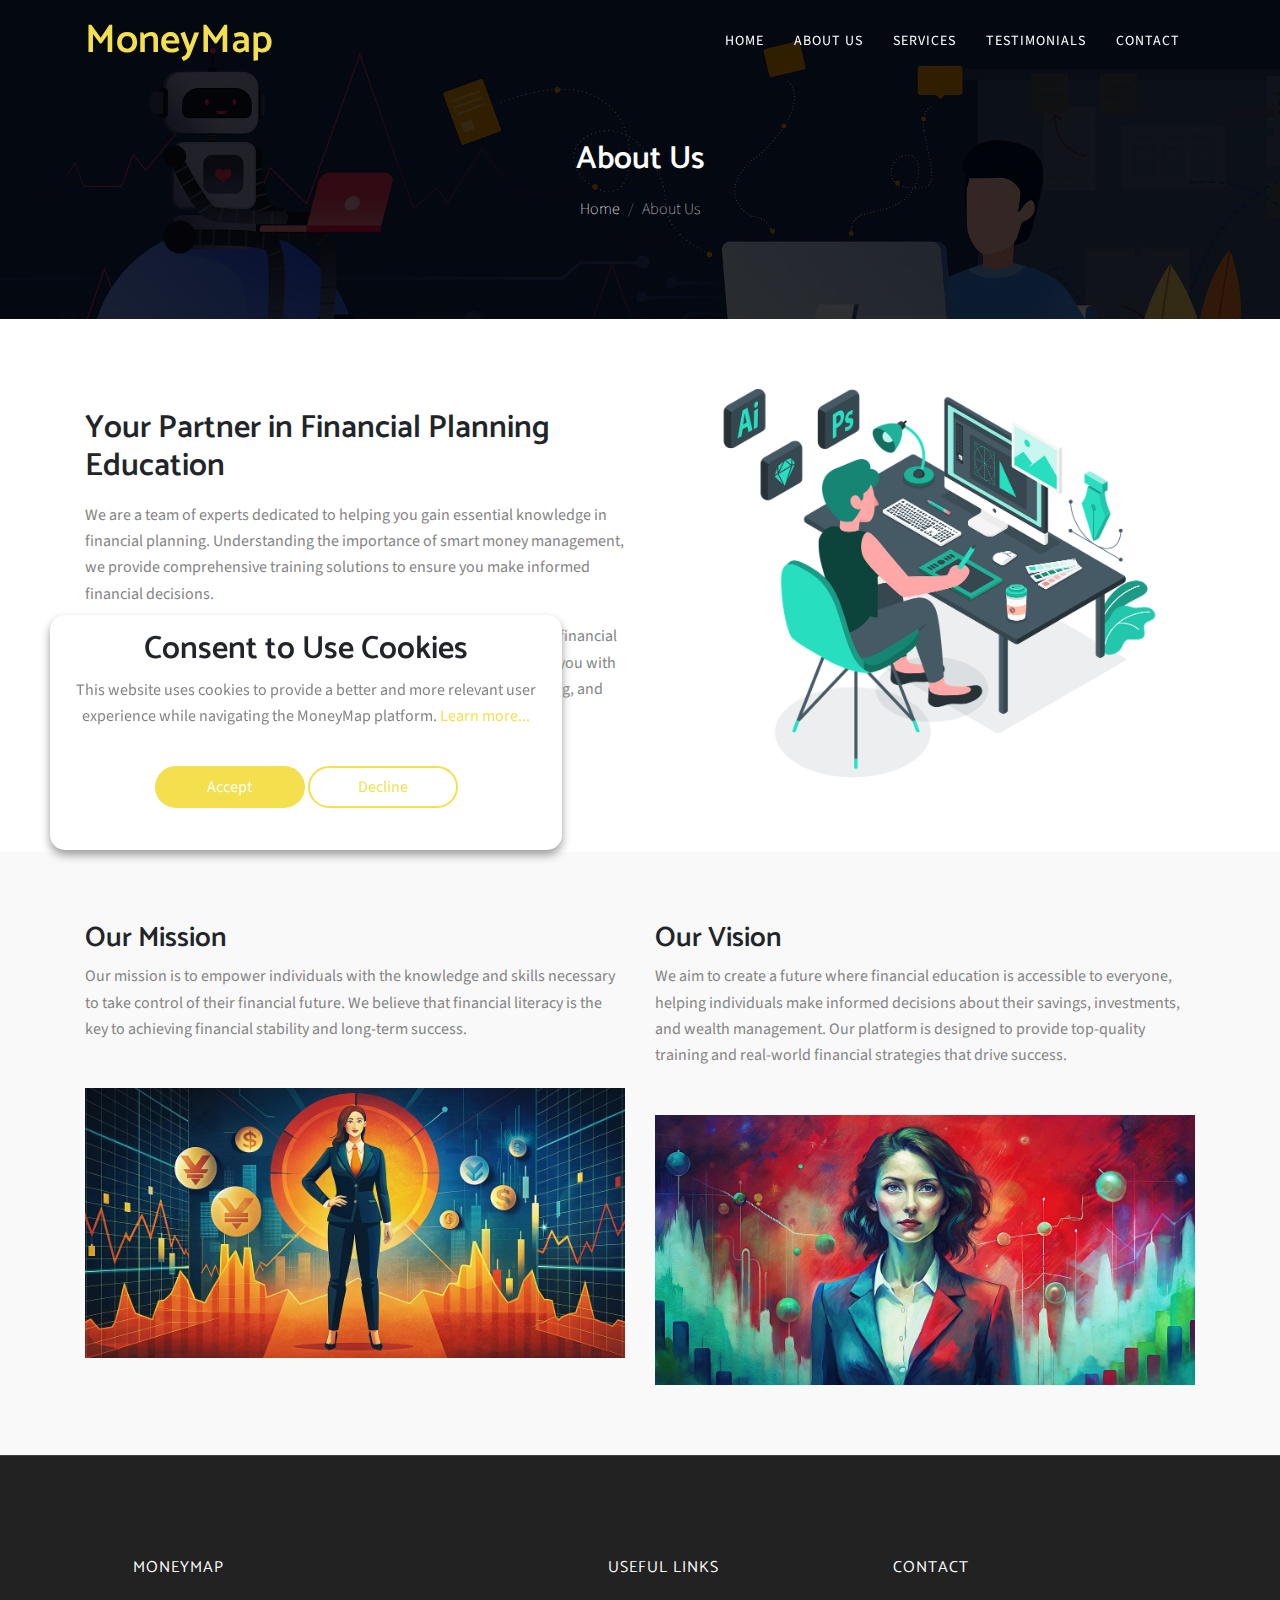
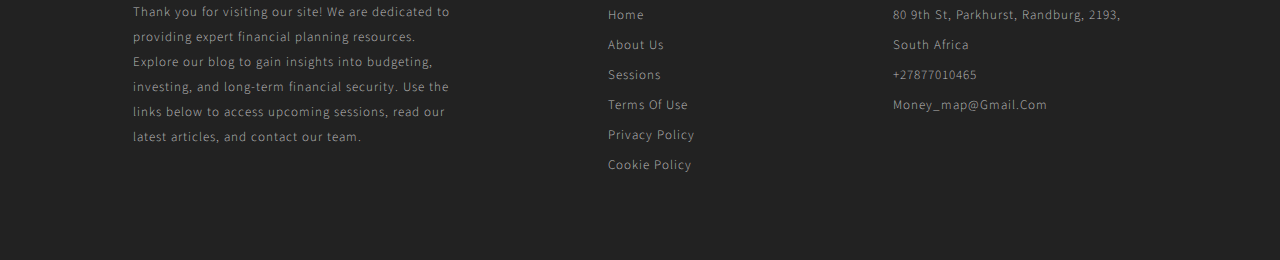
==== commit b4e3152b: "WIP" ====
--- a/about.html
+++ b/about.html
@@ -256,6 +256,11 @@
                                         >Privacy Policy</a
                                     >
                                 </li>
+                                <li>
+                                    <a href="cookie-policy.html"
+                                        >Cookie Policy</a
+                                    >
+                                </li>
                             </ul>
                         </div>
                         <!-- End of .col-sm-3 -->
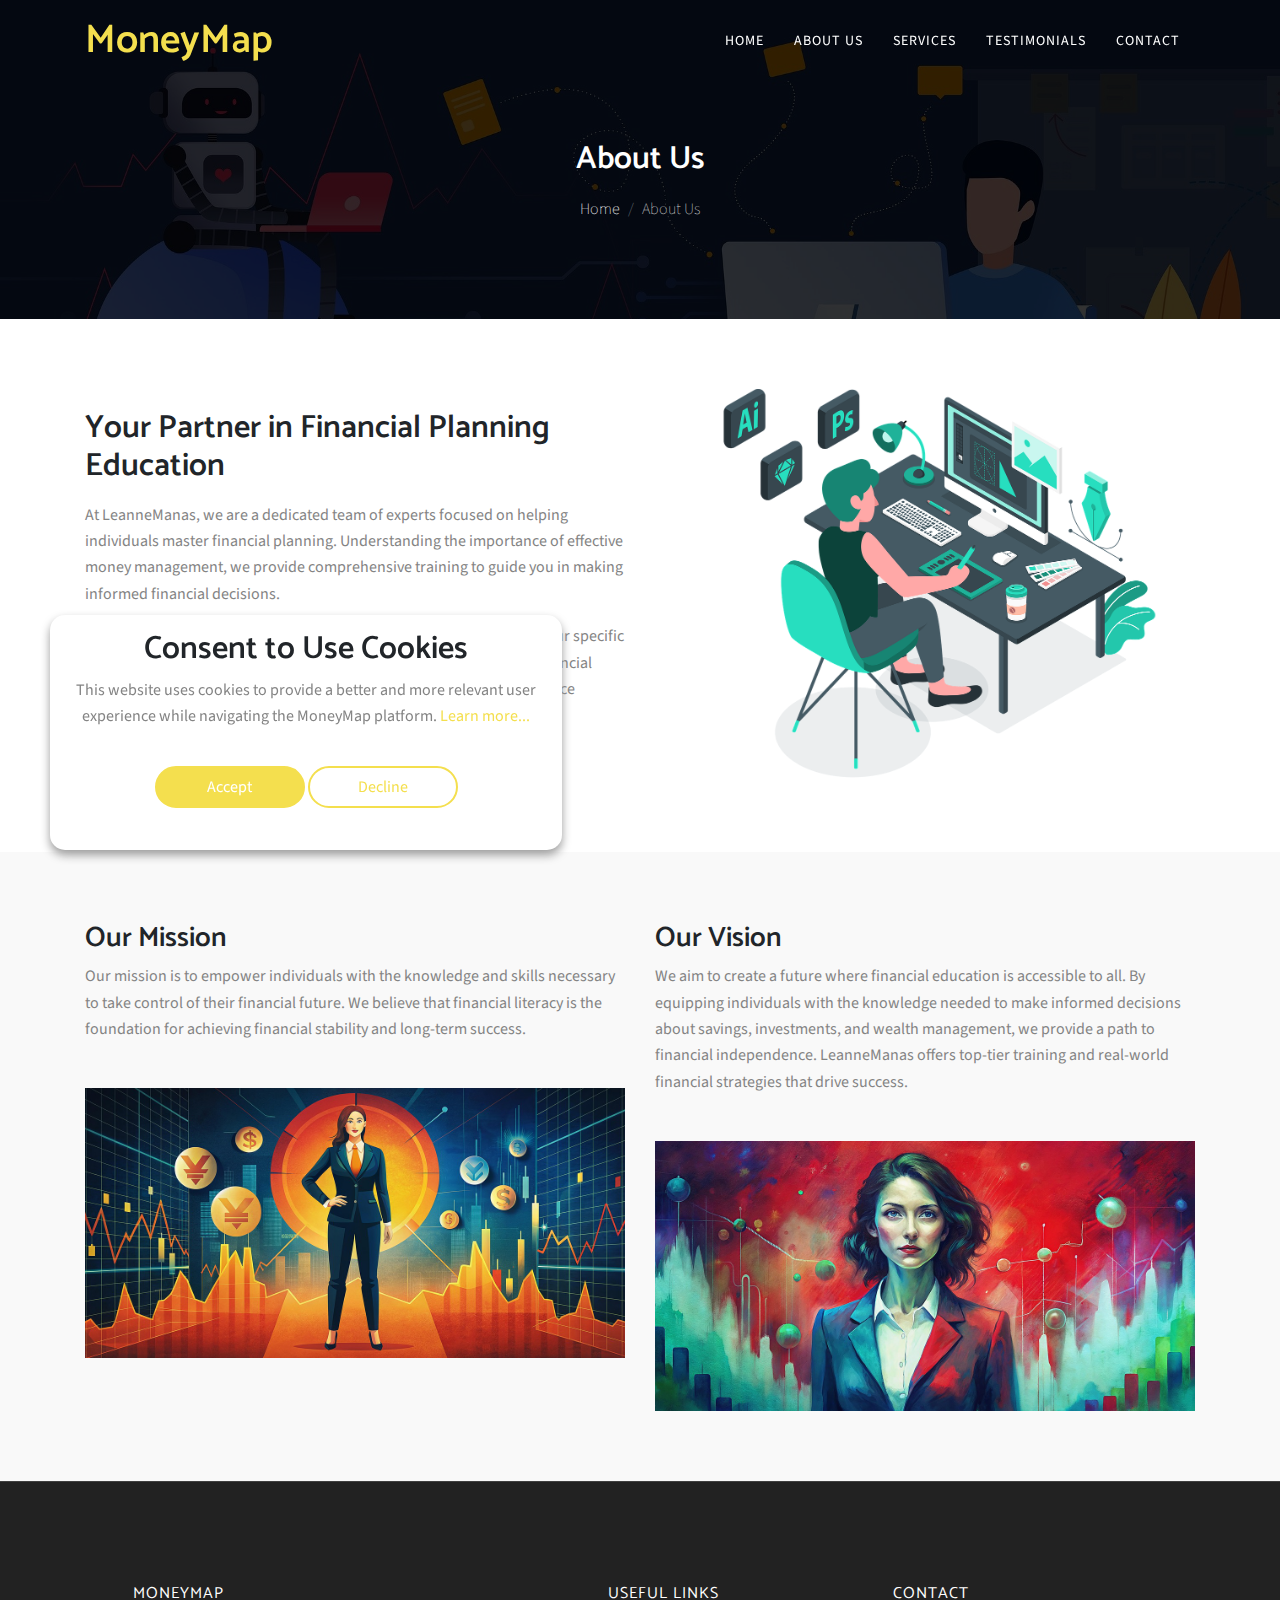
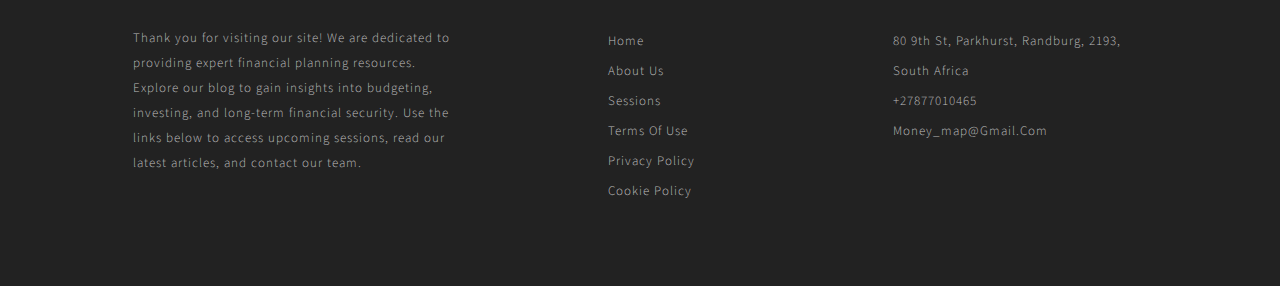
==== commit e074472d: "WIP" ====
--- a/about.html
+++ b/about.html
@@ -154,20 +154,20 @@
                             Your Partner in Financial Planning Education
                         </h2>
                         <p>
-                            We are a team of experts dedicated to helping you
-                            gain essential knowledge in financial planning.
-                            Understanding the importance of smart money
-                            management, we provide comprehensive training
-                            solutions to ensure you make informed financial
-                            decisions.
+                            At LeanneManas, we are a dedicated team of experts
+                            focused on helping individuals master financial
+                            planning. Understanding the importance of effective
+                            money management, we provide comprehensive training
+                            to guide you in making informed financial decisions.
                         </p>
                         <p>
-                            Our platform offers personalized learning
-                            experiences tailored to your financial goals.
-                            Whether you're a beginner or an experienced planner,
-                            we equip you with the right tools and strategies to
-                            improve budgeting, investment planning, and
-                            long-term financial security.
+                            Our platform delivers personalized learning
+                            experiences tailored to your specific financial
+                            goals. Whether you are just starting out or are a
+                            seasoned financial planner, we equip you with the
+                            necessary tools and strategies to enhance budgeting,
+                            investment planning, and long-term financial
+                            security.
                         </p>
                     </div>
                     <div class="col-lg-6 mt-4 mt-lg-0">
@@ -191,8 +191,8 @@
                             Our mission is to empower individuals with the
                             knowledge and skills necessary to take control of
                             their financial future. We believe that financial
-                            literacy is the key to achieving financial stability
-                            and long-term success.
+                            literacy is the foundation for achieving financial
+                            stability and long-term success.
                         </p>
                         <img
                             loading="lazy"
@@ -205,10 +205,11 @@
                         <h3>Our Vision</h3>
                         <p>
                             We aim to create a future where financial education
-                            is accessible to everyone, helping individuals make
-                            informed decisions about their savings, investments,
-                            and wealth management. Our platform is designed to
-                            provide top-quality training and real-world
+                            is accessible to all. By equipping individuals with
+                            the knowledge needed to make informed decisions
+                            about savings, investments, and wealth management,
+                            we provide a path to financial independence.
+                            LeanneManas offers top-tier training and real-world
                             financial strategies that drive success.
                         </p>
                         <img
